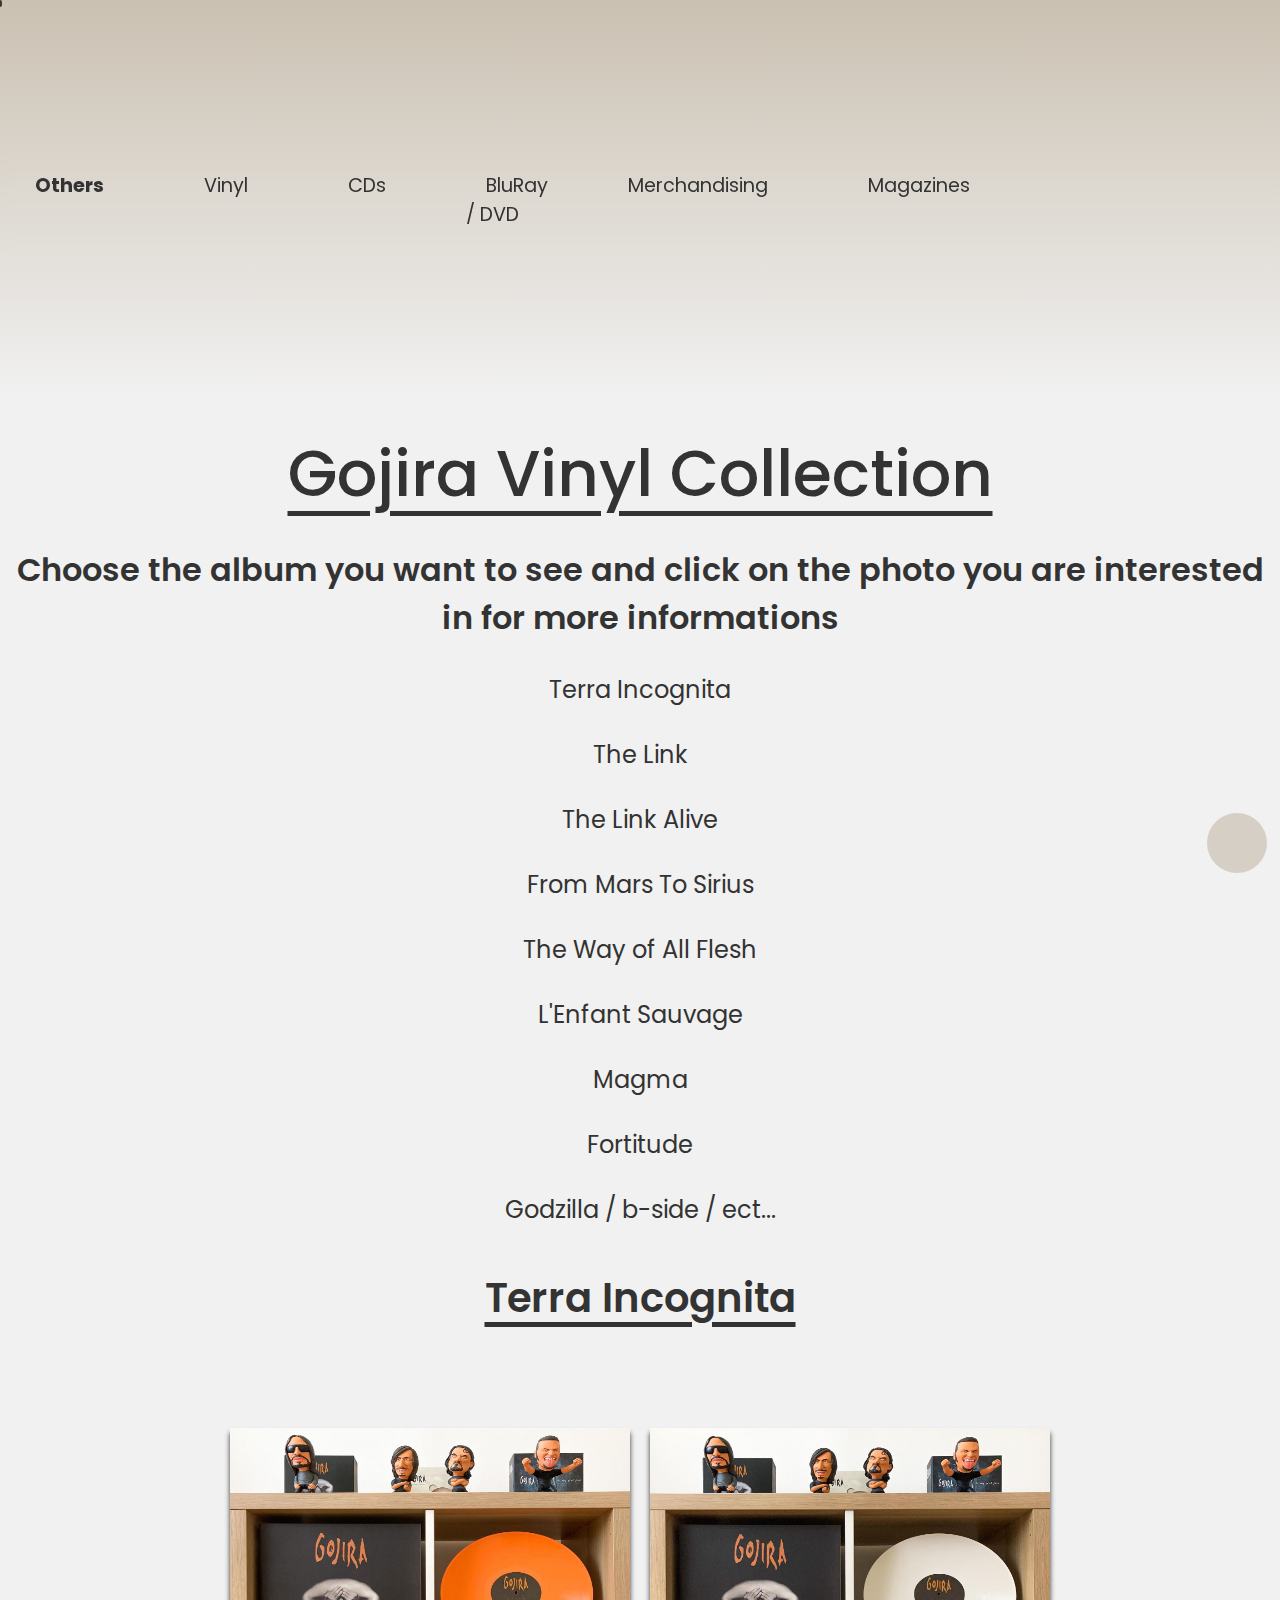
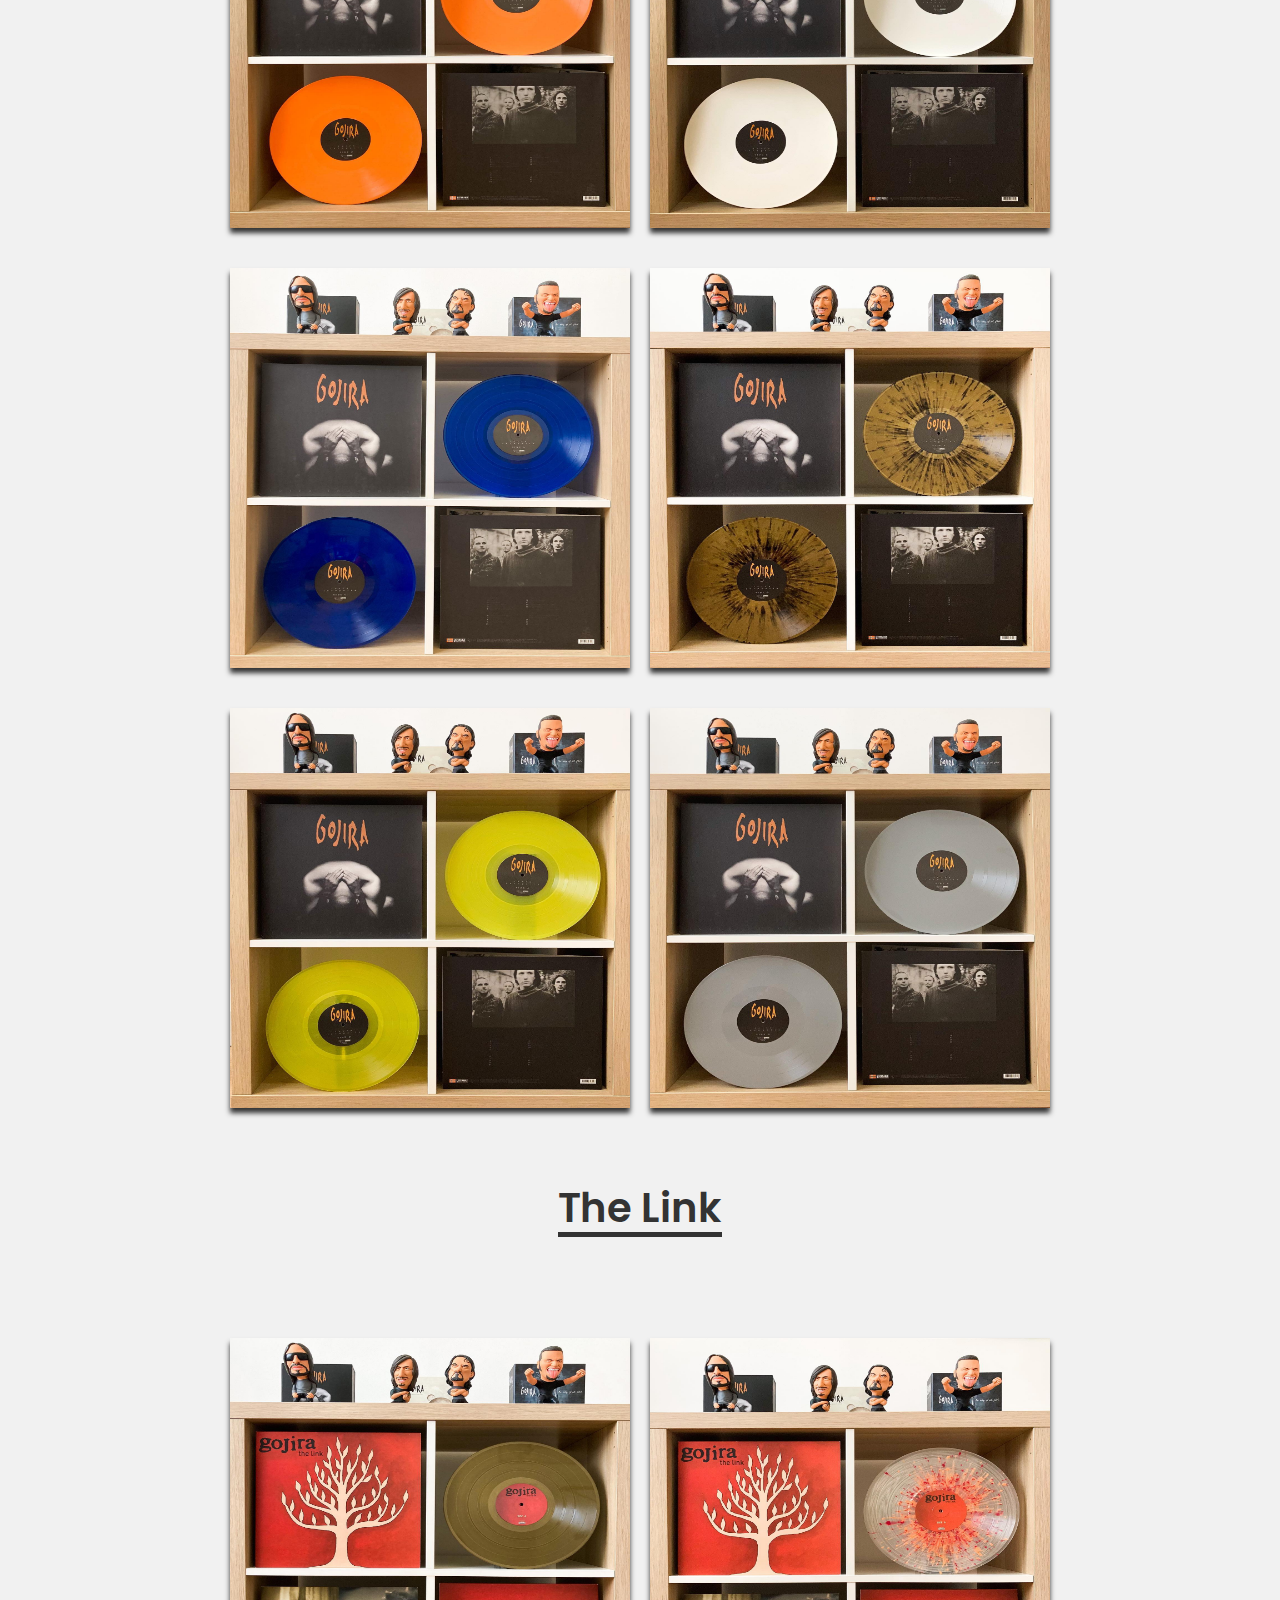
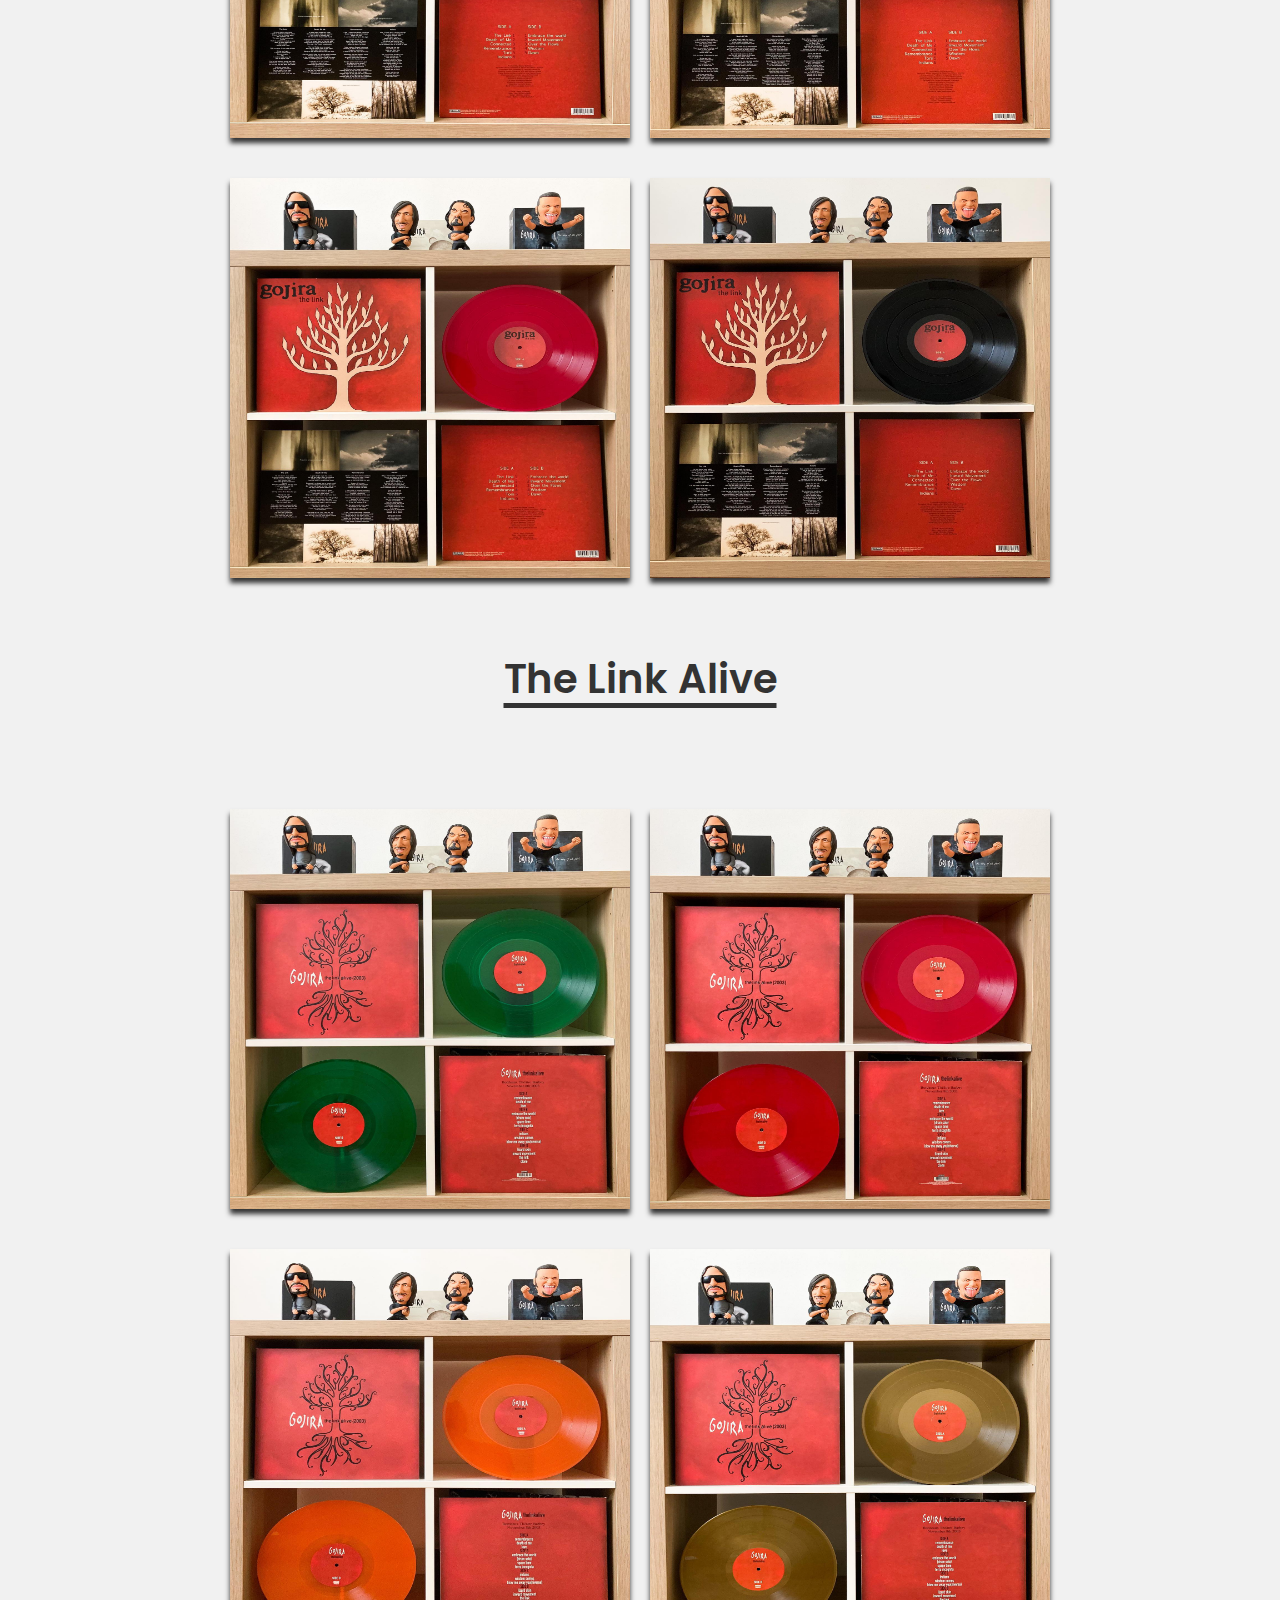
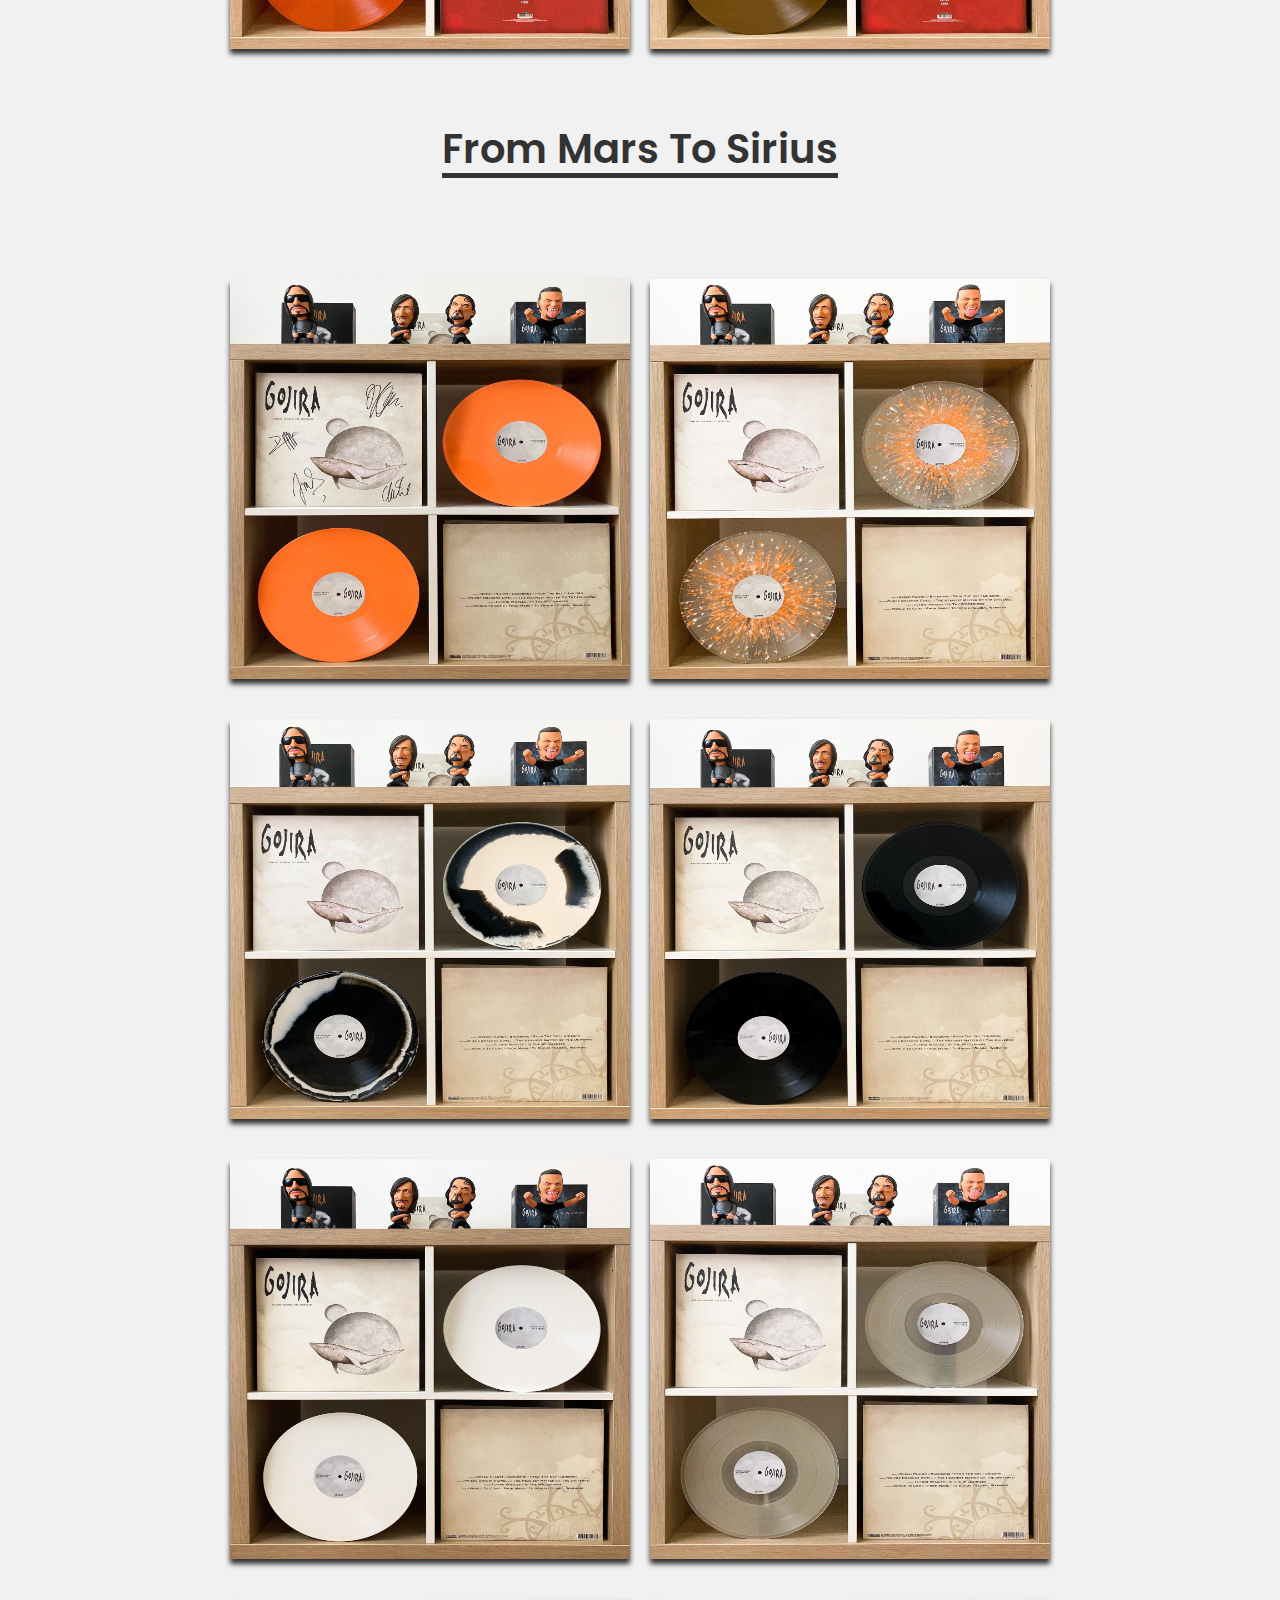
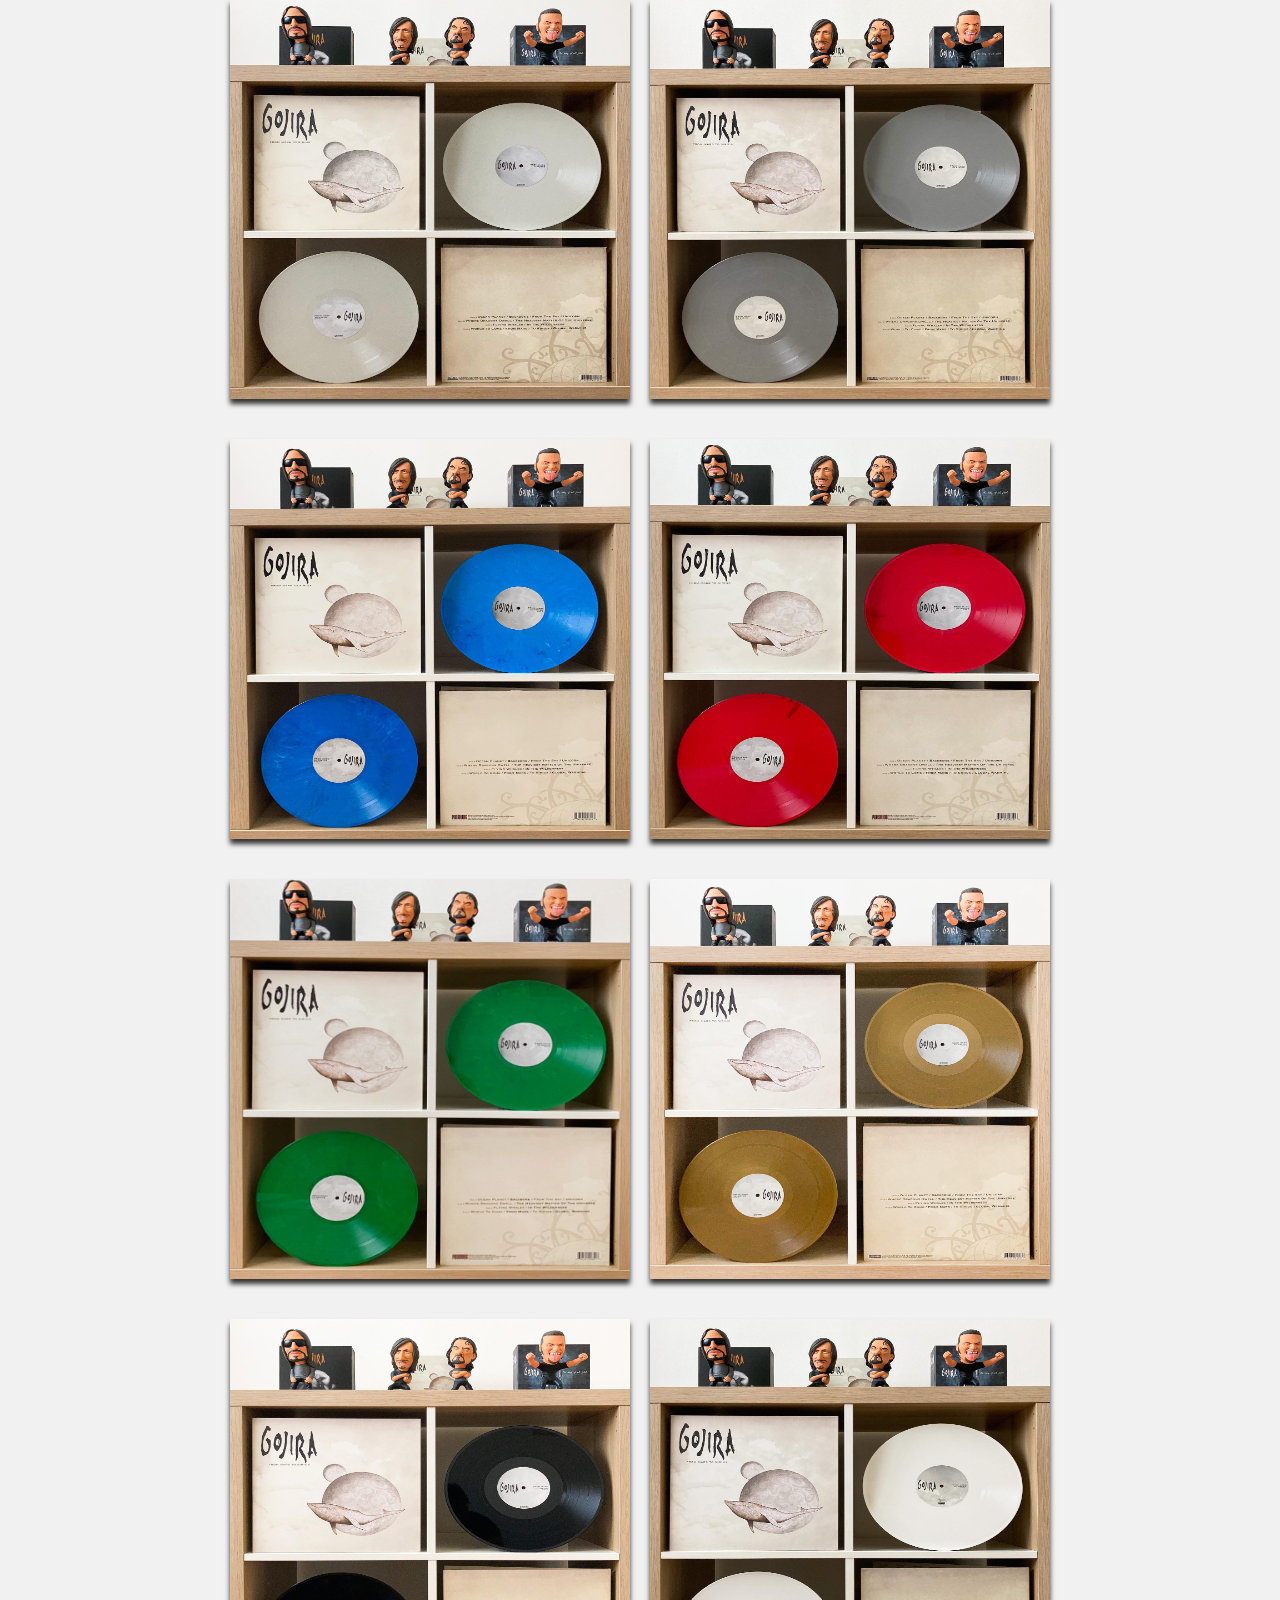
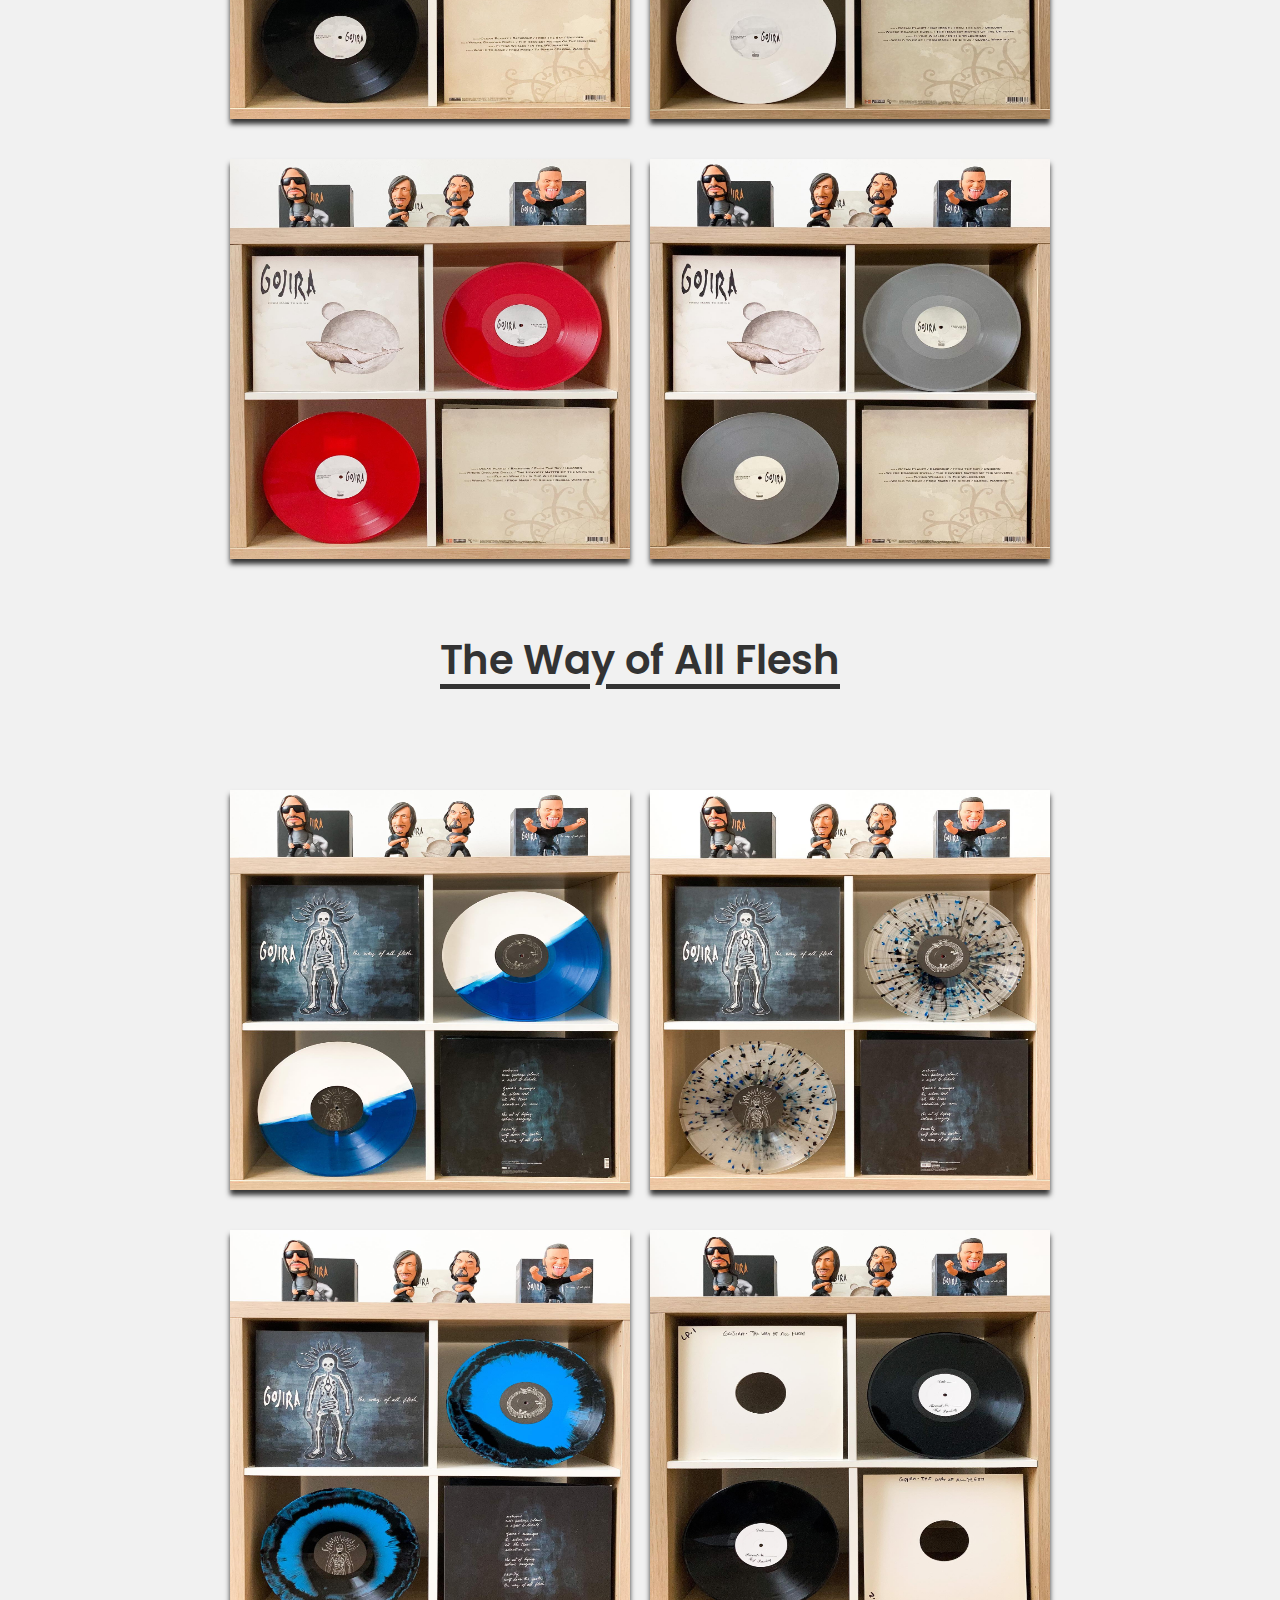
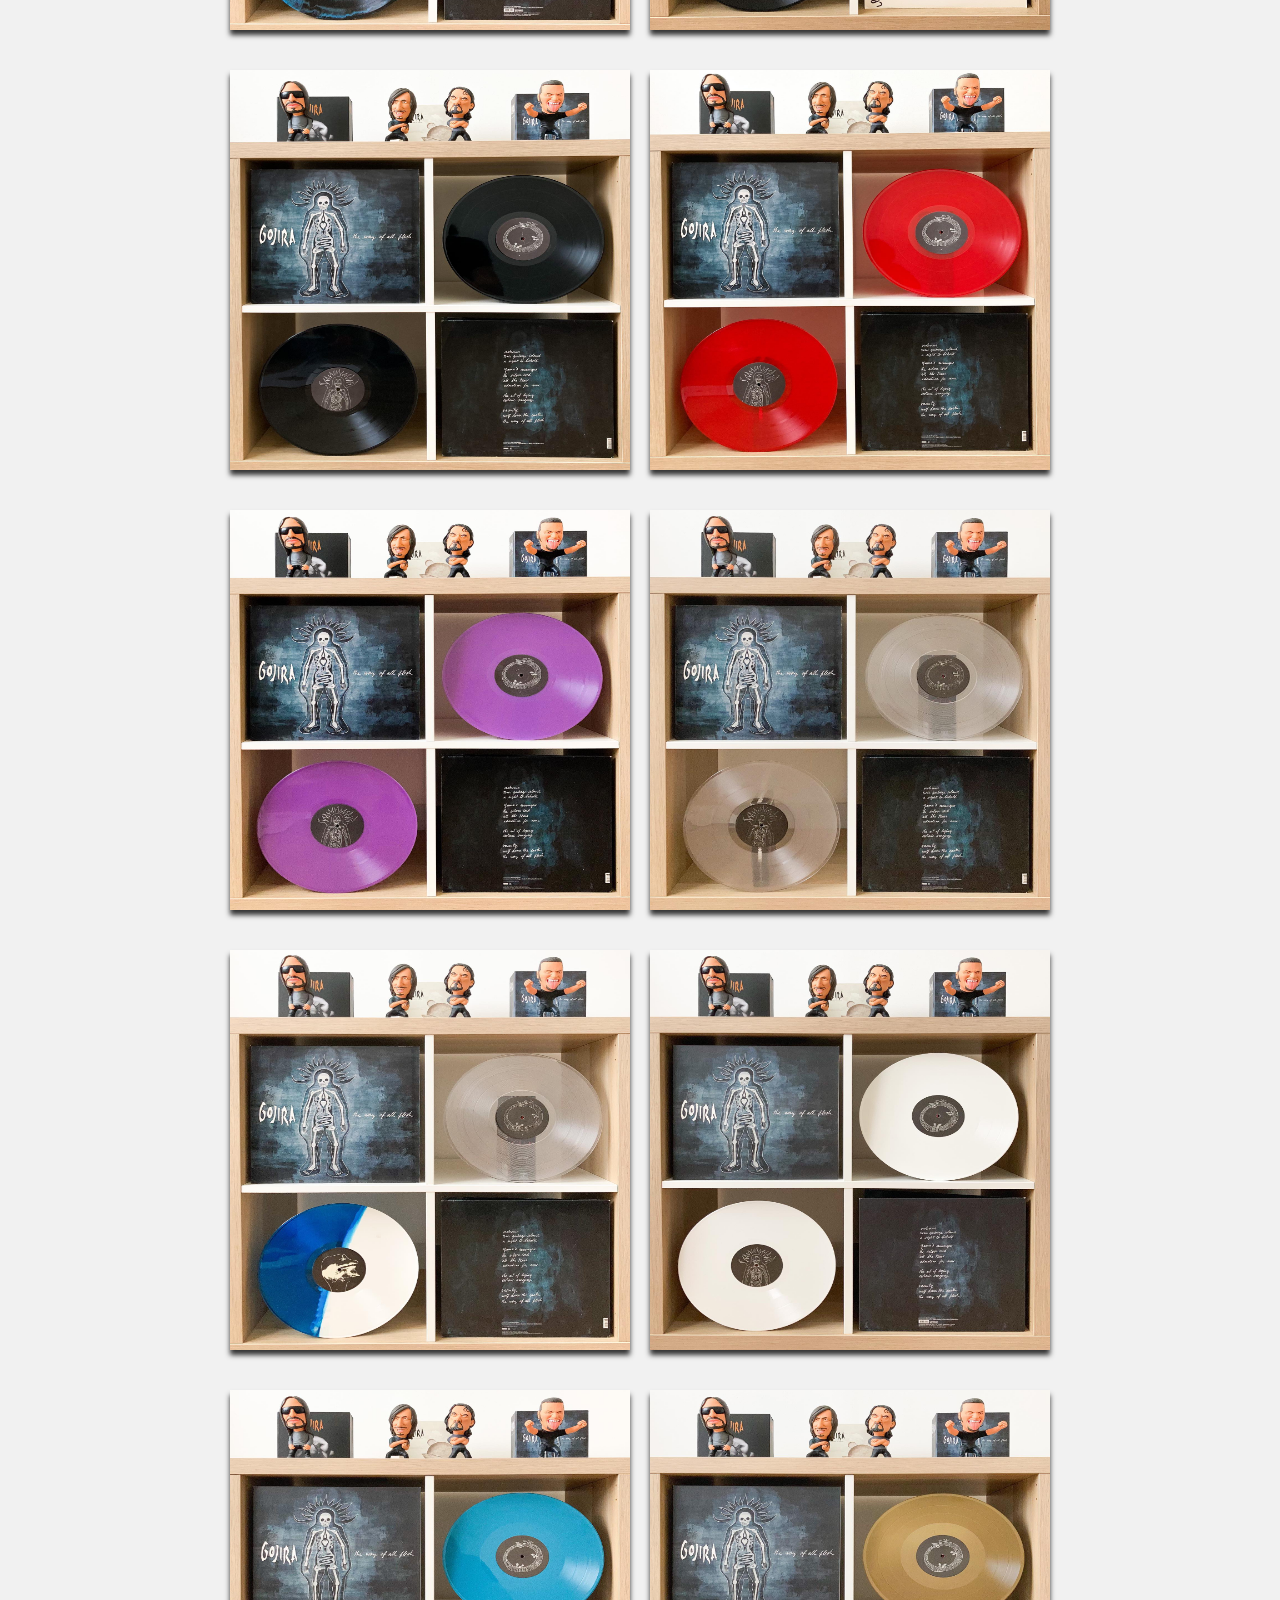
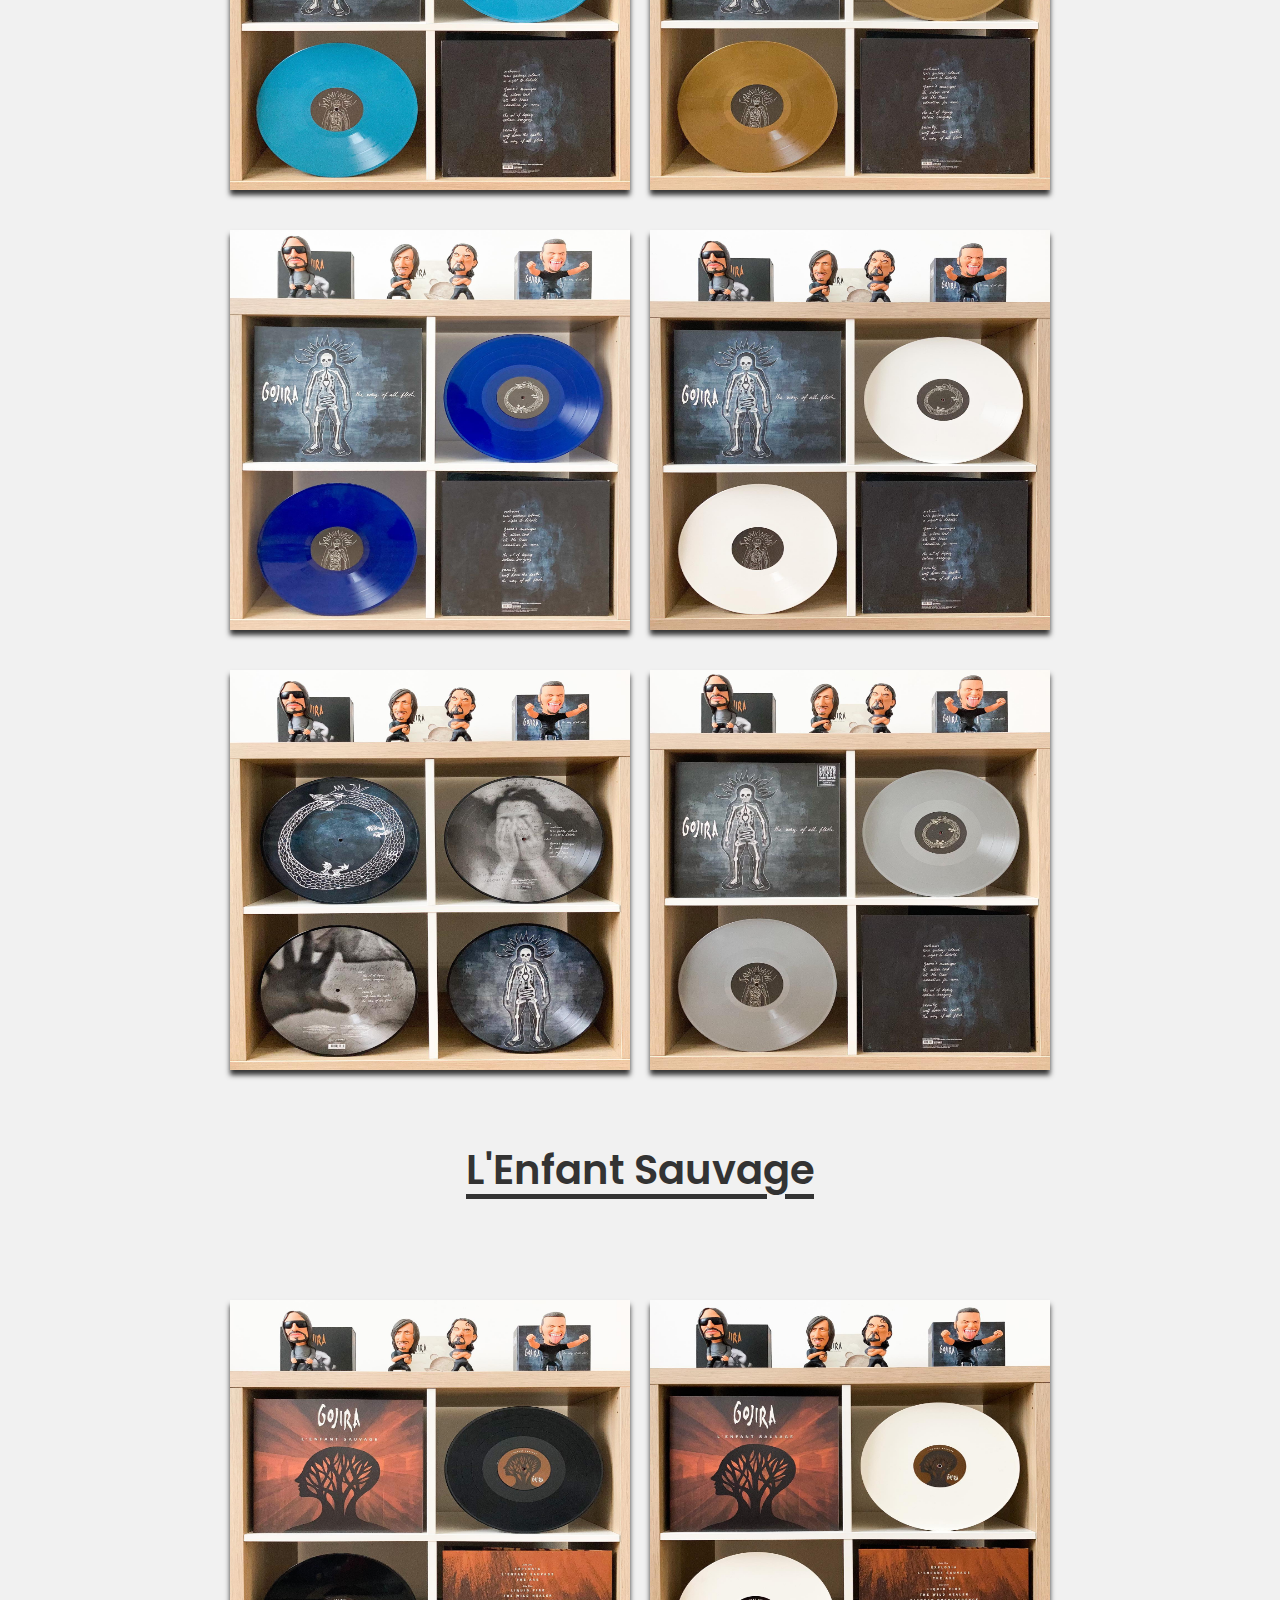
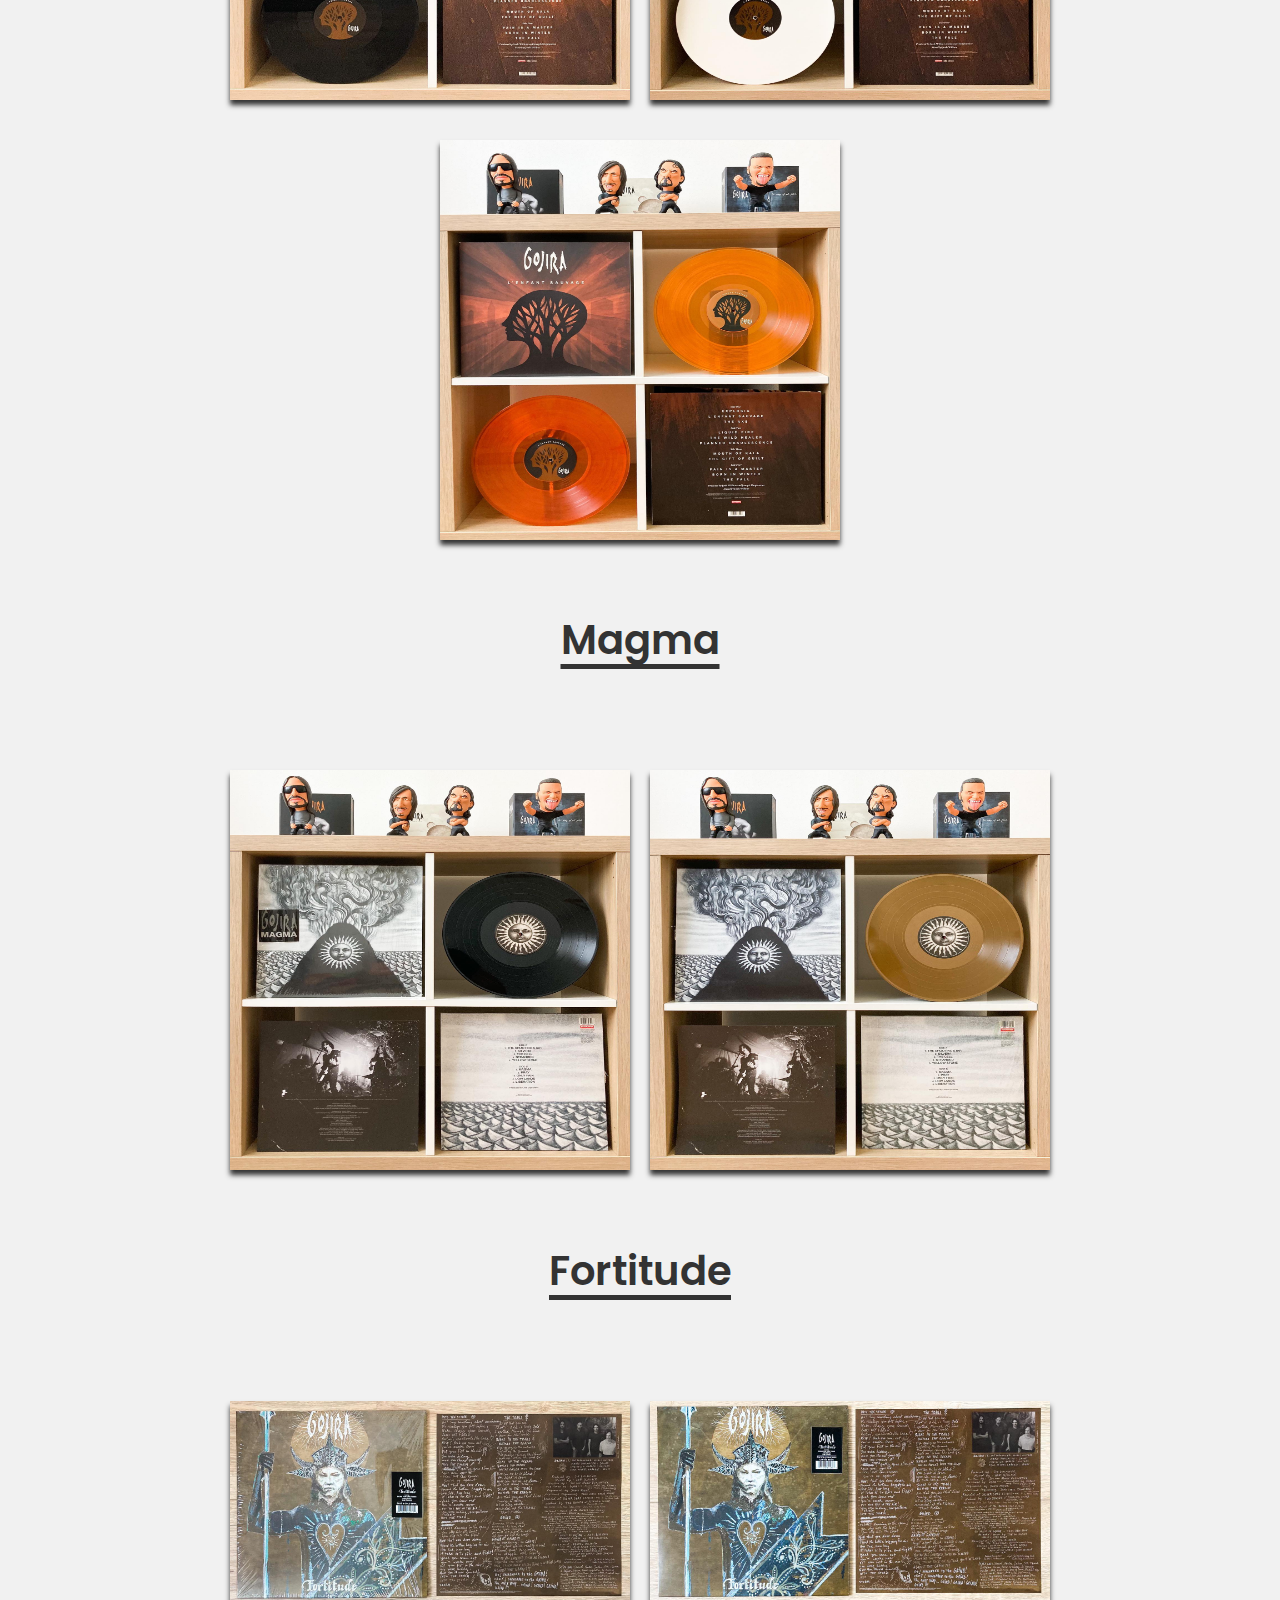
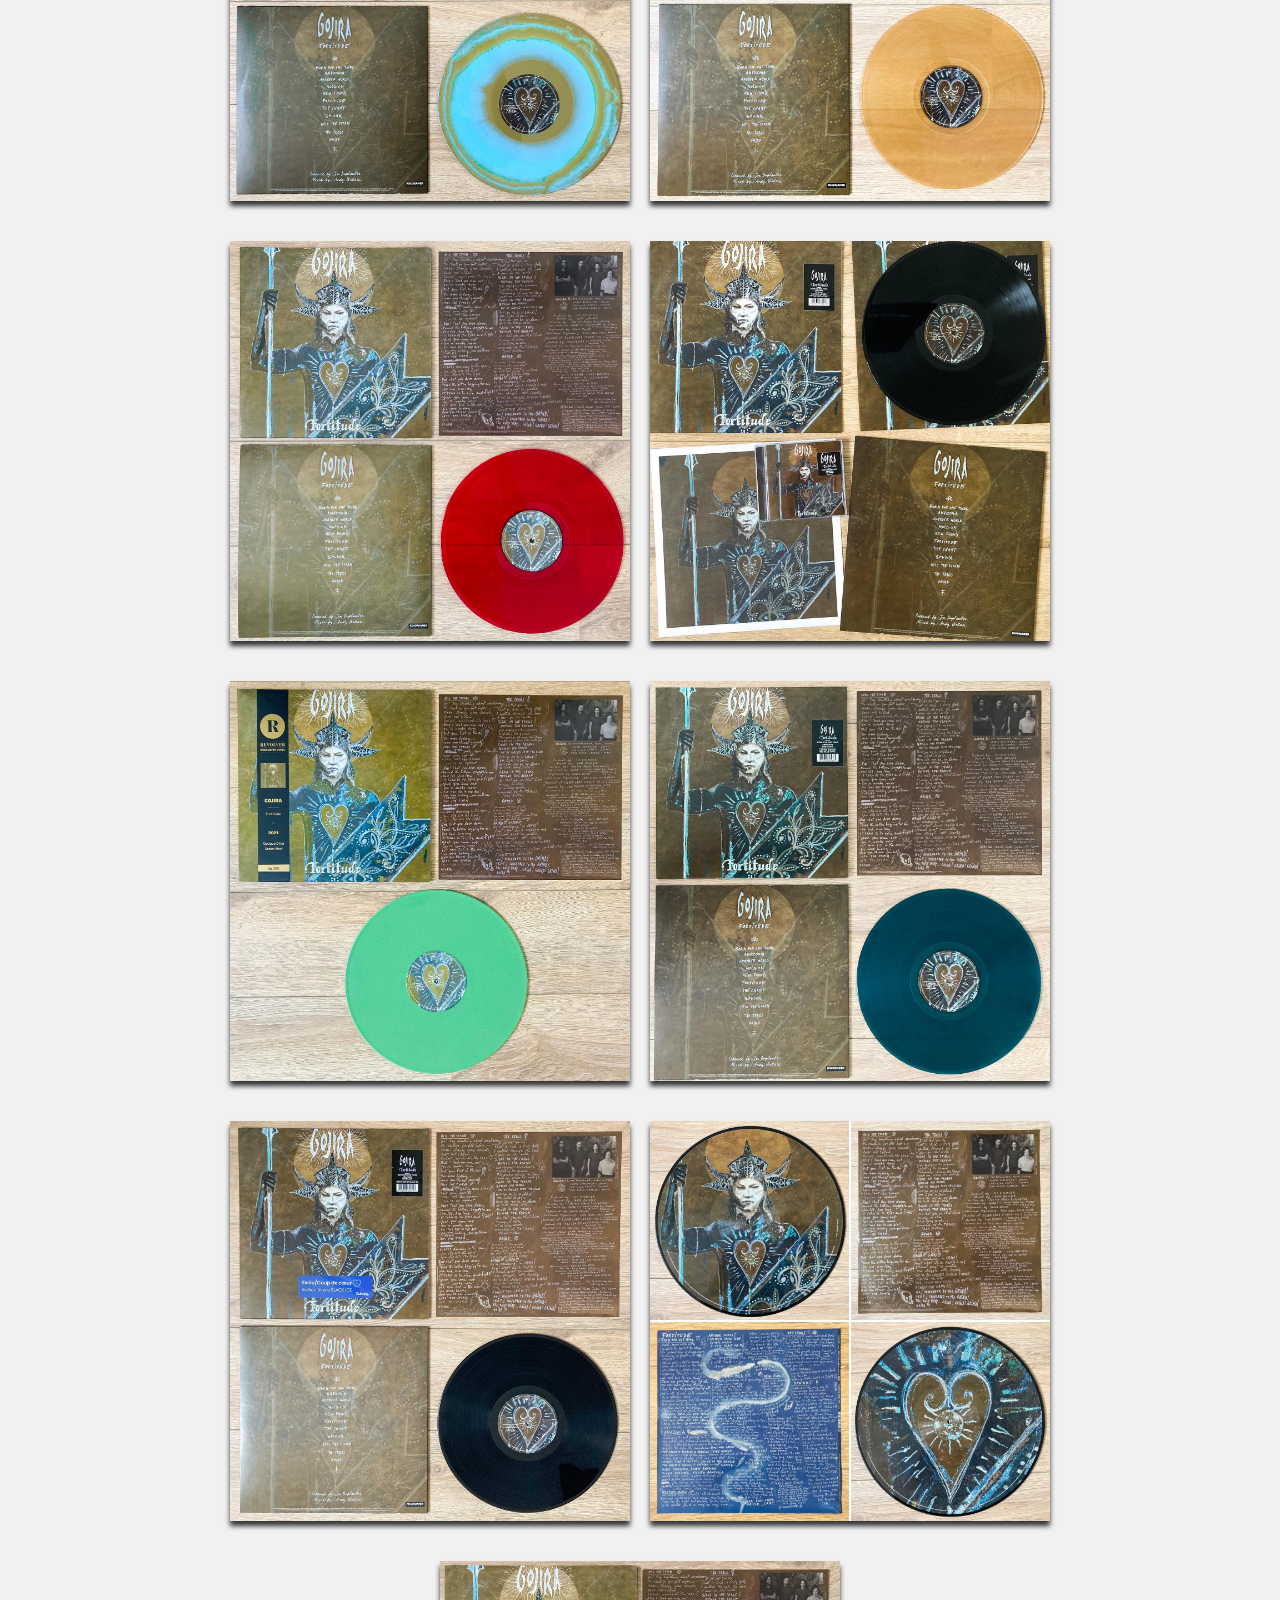
==== gojivinyl.html @ c58e4197 "Initial commit" ====
<!DOCTYPE html>
<html lang="en">
  <head>
    <meta charset="UTF-8" />
    <meta http-equiv="X-UA-Compatible" content="IE=edge" />
    <meta name="viewport" content="width=device-width, initial-scale=1.0" />
    <title>Site Test</title>

    
    <link rel="stylesheet" href="./css/navbar.css" />
    <link rel="stylesheet" href="./css/style.css" />
    <link
      href="https://cdn.jsdelivr.net/npm/bootstrap@5.3.0-alpha1/dist/css/bootstrap.min.css"
      rel="stylesheet"
      integrity="sha384-GLhlTQ8iRABdZLl6O3oVMWSktQOp6b7In1Zl3/Jr59b6EGGoI1aFkw7cmDA6j6gD"
      crossorigin="anonymous"
    />
    <link
      rel="stylesheet"
      href="https://cdnjs.cloudflare.com/ajax/libs/font-awesome/6.3.0/css/all.min.css"
      integrity="sha512-SzlrxWUlpfuzQ+pcUCosxcglQRNAq/DZjVsC0lE40xsADsfeQoEypE+enwcOiGjk/bSuGGKHEyjSoQ1zVisanQ=="
      crossorigin="anonymous"
      referrerpolicy="no-referrer"
    />
    <link rel="stylesheet" href="./css/gojistyle.css" />
    <link rel="stylesheet" href="./css/reset.css" />
  </head>
  <body class="light">
    <div class="btn-darkmode">
      <i class="fa-regular fa-moon"></i>
    </div>
    <header class="header">
      <nav class="navbar">
        <div class="nav-links">
          <ul>
            <strong
              ><li class="links"><a href="./#gojira">Gojira</a></li></strong
            >
            <strong
              ><li class="links"><a href="./#rammstein">Rammstein</a></li></strong
            >
            <strong
              ><li class="links"><a href="./#others">Others</a></li></strong
            >
            <li class="links"><a href="#">Vinyl</a></li>
            <li class="links"><a href="#">CDs</a></li>
            <li class="links"><a href="#">BluRay / DVD</a></li>
            <li class="links"><a href="#">Merchandising</a></li>
            <li class="links"><a href="#">Magazines</a></li>
          </ul>
        </div>
        <div class="menu-btn">
          <div class="menu-burger"></div>
        </div>
        <div class="social-links">
          <ul>
            <li>
              <a
                href="https://www.facebook.com/neirdacollector"
                target="_blank"
                ><i class="fa-brands fa-square-facebook"></i
              ></a>
            </li>

            <li>
              <a
                href="https://www.instagram.com/neirdacollector/"
                target="_blank"
                ><i class="fa-brands fa-instagram"></i
              ></a>
            </li>

            <li>
              <a
                href="https://www.tiktok.com/@neirdacollector"
                target="_blank"
                ><i class="fa-brands fa-tiktok"></i
              ></a>
            </li>
          </ul>
        </div>
      </nav>
    </header>

     <div class="upbtn">
      <i class="fa-solid fa-arrow-up"></i>
    </div>

    <main class="goji_vinyl">
<h1>Gojira Vinyl Collection</h1>
<h3>Choose the album you want to see and click on the photo you are interested in for more informations</h3>
<a href="#terrainc" class="terrainco">Terra Incognita</a>
<a href="#thelink" class="theli">The Link</a>
<a href="#thelinkalive" class="thelial">The Link Alive</a>
<a href="#fmts" class="frommts">From Mars To Sirius</a>
<a href="#twoaf" class="thewoaf">The Way of All Flesh</a>
<a href="#enfantsa" class="enfantsau">L'Enfant Sauvage</a>
<a href="#magma" class="mag">Magma</a>
<a href="#fortitude" class="for">Fortitude</a>
<a href="#special" class="bside">Godzilla / b-side / ect...</a>

        <section id="terrainc" class="terrainc">
<h2>Terra Incognita</h2>
<div class="block">
<a href=""><img src="./css/images/Gojira/vinyl/terra/1.jpg" alt=""></a>
<a href=""><img src="./css/images/Gojira/vinyl/terra/2.jpg" alt=""></a>
<a href=""><img src="./css/images/Gojira/vinyl/terra/3.jpg" alt=""></a>
<a href=""><img src="./css/images/Gojira/vinyl/terra/4.jpg" alt=""></a>
<a href=""><img src="./css/images/Gojira/vinyl/terra/5.jpg" alt=""></a>
<a href=""><img src="./css/images/Gojira/vinyl/terra/6.jpg" alt=""></a>
</div>
        </section>

        <section id="thelink" class="thelink">
<h2>The Link</h2>
<div class="block">
<a href=""><img src="./css/images/Gojira/vinyl/link/1.jpg" alt=""></a>
<a href=""><img src="./css/images/Gojira/vinyl/link/2.jpg" alt=""></a>
<a href=""><img src="./css/images/Gojira/vinyl/link/3.jpg" alt=""></a>
<a href=""><img src="./css/images/Gojira/vinyl/link/4.jpg" alt=""></a>
</div>
        </section>

        <section id="thelinkalive" class="thelinkalive">
<h2>The Link Alive</h2>
<div class="block">
<a href=""><img src="./css/images/Gojira/vinyl/alive/1.jpg" alt=""></a>
<a href=""><img src="./css/images/Gojira/vinyl/alive/2.jpg" alt=""></a>
<a href=""><img src="./css/images/Gojira/vinyl/alive/3.jpg" alt=""></a>
<a href=""><img src="./css/images/Gojira/vinyl/alive/4.jpg" alt=""></a>

</div>
        </section>

        <section id="fmts" class="fmts">
<h2>From Mars To Sirius</h2>
<div class="block">
<a href="./fmts1.html"><img src="./css/images/Gojira/vinyl/fmts/1.jpg" alt=""></a>
<a href=""><img src="./css/images/Gojira/vinyl/fmts/2.jpg" alt=""></a>
<a href=""><img src="./css/images/Gojira/vinyl/fmts/3.jpg" alt=""></a>
<a href=""><img src="./css/images/Gojira/vinyl/fmts/4.jpg" alt=""></a>
<a href=""><img src="./css/images/Gojira/vinyl/fmts/5.jpg" alt=""></a>
<a href=""><img src="./css/images/Gojira/vinyl/fmts/6.jpg" alt=""></a>
<a href=""><img src="./css/images/Gojira/vinyl/fmts/7.jpg" alt=""></a>
<a href=""><img src="./css/images/Gojira/vinyl/fmts/8.jpg" alt=""></a>
<a href=""><img src="./css/images/Gojira/vinyl/fmts/9.jpg" alt=""></a>
<a href=""><img src="./css/images/Gojira/vinyl/fmts/10.jpg" alt=""></a>
<a href=""><img src="./css/images/Gojira/vinyl/fmts/11.jpg" alt=""></a>
<a href=""><img src="./css/images/Gojira/vinyl/fmts/12.jpg" alt=""></a>
<a href=""><img src="./css/images/Gojira/vinyl/fmts/13.jpg" alt=""></a>
<a href=""><img src="./css/images/Gojira/vinyl/fmts/14.jpg" alt=""></a>
<a href=""><img src="./css/images/Gojira/vinyl/fmts/15.jpg" alt=""></a>
<a href=""><img src="./css/images/Gojira/vinyl/fmts/16.jpg" alt=""></a>


</div>

        </section>

        <section id="twoaf" class="twoaf">
<h2>The Way of All Flesh</h2>
<div class="block">
<a href=""><img src="./css/images/Gojira/vinyl/twoaf/1.jpg" alt=""></a>
<a href=""><img src="./css/images/Gojira/vinyl/twoaf/2.jpg" alt=""></a>
<a href=""><img src="./css/images/Gojira/vinyl/twoaf/3.jpg" alt=""></a>
<a href=""><img src="./css/images/Gojira/vinyl/twoaf/4.jpg" alt=""></a>
<a href=""><img src="./css/images/Gojira/vinyl/twoaf/5.jpg" alt=""></a>
<a href=""><img src="./css/images/Gojira/vinyl/twoaf/6.jpg" alt=""></a>
<a href=""><img src="./css/images/Gojira/vinyl/twoaf/7.jpg" alt=""></a>
<a href=""><img src="./css/images/Gojira/vinyl/twoaf/8.jpg" alt=""></a>
<a href=""><img src="./css/images/Gojira/vinyl/twoaf/9.jpg" alt=""></a>
<a href=""><img src="./css/images/Gojira/vinyl/twoaf/10.jpg" alt=""></a>
<a href=""><img src="./css/images/Gojira/vinyl/twoaf/12.jpg" alt=""></a>
<a href=""><img src="./css/images/Gojira/vinyl/twoaf/13.jpg" alt=""></a>
<a href=""><img src="./css/images/Gojira/vinyl/twoaf/14.jpg" alt=""></a>
<a href=""><img src="./css/images/Gojira/vinyl/twoaf/15.jpg" alt=""></a>
<a href=""><img src="./css/images/Gojira/vinyl/twoaf/16.jpg" alt=""></a>
<a href=""><img src="./css/images/Gojira/vinyl/twoaf/17.jpg" alt=""></a>

</div>
        </section>

        <section id="enfantsa" class="enfantsa">
<h2>L'Enfant Sauvage</h2>
<div class="block">
<a href=""><img src="./css/images/Gojira/vinyl/enfant/1.jpg" alt=""></a>
<a href=""><img src="./css/images/Gojira/vinyl/enfant/2.jpg" alt=""></a>
<a href=""><img src="./css/images/Gojira/vinyl/enfant/3.jpg" alt=""></a>
</div>
        </section>

        <section id="magma" class="magma">
<h2>Magma</h2>
<div class="block">
<a href=""><img src="./css/images/Gojira/vinyl/magma/1.jpg" alt=""></a>
<a href=""><img src="./css/images/Gojira/vinyl/magma/2.jpg" alt=""></a>

</div>
        </section>

        <section id="fortitude" class="fortitude">
<h2>Fortitude</h2>
<div class="block">
<a href=""><img src="./css/images/Gojira/vinyl/fortitude/1.jpg" alt=""></a>
<a href=""><img src="./css/images/Gojira/vinyl/fortitude/2.jpg" alt=""></a>
<a href=""><img src="./css/images/Gojira/vinyl/fortitude/3.jpg" alt=""></a>
<a href=""><img src="./css/images/Gojira/vinyl/fortitude/4.jpg" alt=""></a>
<a href=""><img src="./css/images/Gojira/vinyl/fortitude/5.jpg" alt=""></a>
<a href=""><img src="./css/images/Gojira/vinyl/fortitude/6.jpg" alt=""></a>
<a href=""><img src="./css/images/Gojira/vinyl/fortitude/7.jpg" alt=""></a>
<a href=""><img src="./css/images/Gojira/vinyl/fortitude/8.jpg" alt=""></a>
<a href=""><img src="./css/images/Gojira/vinyl/fortitude/9.jpg" alt=""></a>
</div>
        </section>

        <section id="special" class="special">
<h2>Godzilla / b-side / ect...</h2>
<div class="block">
<a href=""><img src="./css/images/Gojira/vinyl/spe/1.jpg" alt=""></a>
<a href=""><img src="./css/images/Gojira/vinyl/spe/2.jpg" alt=""></a>
<a href=""><img src="./css/images/Gojira/vinyl/spe/3.jpg" alt=""></a>
</div>
        </section>


    </main>
    <footer>
      <a class="legal legal1" href="#">Mentions Légales</a>
      <a class="legal legal2" href="#">Politique de Confidentialité</a>
      <a class="toheader" href="#">Haut de page</a>
      <div class="block-rs">
        <div class="footline1"></div>

        <div class="rs-footer">
          <a href="https://www.facebook.com/neirdacollector" target="_blank">
            <i class="fa-brands fa-square-facebook"></i>
          </a>

          <a href="https://www.instagram.com/neirdacollector/" target="_blank">
            <i class="fa-brands fa-instagram"></i>
          </a>

          <a href="https://www.tiktok.com/@neirdacollector" target="_blank">
            <i class="fa-brands fa-tiktok"></i>
          </a>
        </div>

        <div class="footline2"></div>
      </div>
      <p>Copyright</p>
    </footer>

    <div id="scrollbar"></div>
    <script src="./js/main.js"></script>
    <script src="./js/navbar.js"></script>
  </body>
</html>
---- css/navbar.css ----
/* RESPONSIVE NAVBAR */

header {
  display: flex;
  justify-content: center;
  position: fixed;
  width: 100%;
  min-height: 400px;
  background: linear-gradient(to bottom ,rgb(203, 193, 178), var(--fond));
  top: 0;
  left: 0;
  right: 0;
  transition: all 0.5s;
  z-index: 1;
}

body.dark .header {
  
  background: linear-gradient(to bottom , rgba(12, 0, 247, 1), #333);
}

.navbar {
  z-index: 2;
  padding: 15px;
  display: flex;
  
  width: 100%;
  background-color: transparent;
  height: auto;
  align-items: center;
 justify-content: center;
backdrop-filter: blur(5px);

  transition: all 0s;
  margin: auto;
}

.navbar a {
  color: var(--ecriture);
}

.nav-links{
  display: flex;
  width: 100%;
  height: 75px;
  justify-content: center;
  align-items: center;
  
  
}

.social-links {
  width: 100%;
  display: flex;
  align-items: center;
  justify-content: center;
  
  
}

.navbar .nav-links ul {
  display: flex;
  z-index: 3;
  background-color: rgba(12, 0, 247, 0);
 padding: 10px;
  border-radius: 50px;
  
}

.navbar .nav-links ul li {
  margin: 0 50px;
  font-size: 1.3em;
  transition: all 1s;
}

.navbar .nav-links ul li a {
  padding: 5px 20px;
  transition: all 1s;
  text-decoration: underline 3px transparent;
  border-radius: 50px ;
  
}

.navbar .nav-links ul li a:hover {
  border: #333 solid 1px;
  background-color: #333;
  color: #f1f1f1;
}

body.dark .navbar .nav-links ul li a:hover {
  border: white solid 1px;
  background-color: #f1f1f1;
  color: rgba(12, 0, 247, 1);
}

.navbar .social-links ul {
  display: flex;
  right: 20px;
  align-items: center;
  
}

.navbar .social-links ul li i {
  font-size: 3em;
  padding: 1em 2em;
  transition: all 1s;
}

.navbar .social-links ul li i:hover {
  scale: 1.2;
  color: rgb(226, 43, 67);
}

.menu-btn,
.menu-burger {
  position: absolute;
  height: 0px;
  width: 0px;
}

.sticky {
  
  width: 100%;
  height: 75px; 
  box-shadow: none;
  background-color: rgba(203, 193, 178, 0.7);
  transition: all 0.5s;
}

body.dark .sticky{
  background-color: rgba(12, 0, 247, 0.7);
}

.header_transp {
  max-height: 0px;
  min-height: 0px;
  display: initial;
  transition: all 0.5s;
}
.media_sticky {
  opacity: 0;
  transition: all 0.5s;
  pointer-events: none;
}

@media only screen and (max-width: 1450px) {
  .navbar {
    padding: 10px 10px;
  }

  .navbar .nav-links ul {
    padding: 35px 10px;
  }

  .navbar .nav-links ul li {
    margin: 0 30px;
    font-size: 1.2em;
  }

  .navbar .social-links ul li {
    margin: 0 8px;
    padding: 5px 5px;
  }
}

@media only screen and (max-width: 1250px) {
  .navbar {
    padding: 10px 10px;
  }

  .navbar .nav-links {
    padding: 5px 0px;
  }

  .navbar .social-links ul {
    padding: 0px 5px;
    margin: 0px 0px;
  }

  .navbar .nav-links ul li {
    padding: 0 0px;
    margin: 0 3px;
    font-size: 1.1em;
  }

  .navbar .social-links ul li {
    margin: 0 5px;
    padding: 0px 0px;
  }
}

@media only screen and (max-width: 900px) {
  header {
    min-height: 100px;
  }
  .navbar {
    padding: 0px;
  }

  .navbar .logo {
    top: 10px;
    left: 10px;
    width: 80px;
    height: 100px;
  }

  .nav-links {
    top: 0;
    left: 0;
    position: absolute;
    margin: 5px;
    border-radius: 10px;
    background-color: rgba(203, 193, 178, 0.7);
    display: flex;
    justify-content: center;
    align-items: center;
    backdrop-filter: blur(7px);
    width: 100%;
    height: 100vh;
    margin-left: -130%;
    transition: all 1s ease;
  }

  .mobile-menu {
    margin-left: 0;
  }

  .navbar img {
    padding-top: 10px;
    padding-left: 10px;
    width: 60px;
    height: 80px;
  }

  /* menu bouton */

  .menu-btn {
    display: flex;
    justify-content: center;
    align-items: center;
    right: 0px;
    width: 40px;
    height: 40px;
    cursor: pointer;
    transition: all 0.5s ease-in-out;
    background: rgb(255, 255, 255, 0.7);
    border-radius: 10px;
    transition: all 0.5s ease-in-out;
  }

  .menu-burger {
    width: 35px;
    height: 6px;
    background: rgba(203, 193, 178, 1);
    border-radius: 5px;
    transition: all 0.5s ease-in-out;
  }

  .menu-burger::before,
  .menu-burger::after {
    content: "";
    position: absolute;
    width: 35px;
    height: 6px;
    background: rgba(203, 193, 178, 1);
    border-radius: 5px;
    transition: all 0.5s ease-in-out;
  }

  .menu-burger::before {
    transform: translateY(-12px);
  }

  .menu-burger::after {
    transform: translateY(12px);
  }

  /* Animation btn */

  .menu-btn.open .menu-burger {
    transform: translateX(-35px);
    background: transparent;
    box-shadow: none;
  }

  .menu-btn.open .menu-burger::before {
    right: 14px;
    transform: rotate(45deg) translate(35px, -35px);
    background: rgba(0, 0, 0, 1);
  }

  .menu-btn.open .menu-burger::after {
    right: 14px;
    transform: rotate(-45deg) translate(35px, 35px);
    background: rgba(0, 0, 0, 1);
  }

  /*fin menu bouton */

  .nav-links ul {
    flex-direction: column;
    align-items: center;
  }
  .navbar .nav-links ul {
    background-color: transparent;
  }

  .navbar .nav-links ul li {
    font-size: 1.3em;
    margin: 25px 0px;
  }

  .social-links {
    display: none;
  }
}
---- css/style.css ----
.accueil h1 {
  padding-bottom: 50px;
  text-align: center;
  font-size: 6em;
  font-weight: 700;
}

.accueil h3,
h4 {
  text-align: center;
}

.vinyl, .cd, .merch, .dvd{
  display: grid;
  grid-template-columns: repeat(4, 1fr);
  grid-template-rows: 120px repeat(2, 410px);
  grid-column-gap: 4px;
  grid-row-gap: 4px;
}

.vinyl h2, .cd h2, .merch h2, .dvd h2 {
  grid-area: 1 / 1 / 2 / 5;
  text-align: center;
 
}

.vinyl_1, .cd_1, .merch_1, .dvd_1 {
  grid-area: 2 / 1 / 3 / 2;
  min-width: 100%;
  max-width: 100%;
  max-height: 410px;
}
.vinyl_2, .cd_2, .merch_2, .dvd_2 {
  grid-area: 2 / 2 / 3 / 3;
  min-width: 100%;
  max-width: 100%;
  max-height: 410px;
}
.vinyl_3, .cd_3, .merch_3, .dvd_3 {
  grid-area: 2 / 3 / 3 / 4;
  min-width: 100%;
  max-width: 100%;
  max-height: 410px;
}
.vinyl_4, .cd_4, .merch_, .dvd_4 {
  grid-area: 2 / 4 / 3 / 5;
  min-width: 100%;
  max-width: 100%;
  max-height: 410px;
}
.vinyl_5, .cd_5, .merch_5, .dvd_5 {
  grid-area: 3 / 1 / 4 / 2;
  min-width: 100%;
  max-width: 100%;
  max-height: 410px;
}
.vinyl_6, .cd_6, .merch_6, .dvd_6 {
  grid-area: 3 / 2 / 4 / 3;
  min-width: 100%;
  max-width: 100%;
  max-height: 410px;
}
.vinyl_7, .cd_7, .merch_7, .dvd_7 {
  grid-area: 3 / 3 / 4 / 4;
  min-width: 100%;
  max-width: 100%;
  max-height: 410px;
}
.vinyl_8, .cd_8, .merch_8, .dvd_8 {
  grid-area: 3 / 4 / 4 / 5;
  min-width: 100%;
  max-width: 100%;
  max-height: 410px;
}



.vnlscl img {
  width: 100%;
  height: 100%;
}

.btn-darkmode {
  position: absolute;
  position: fixed;
  top: 20px;
  right: 20px;
  z-index: 3;
  border-radius: 50%;
  cursor: pointer;
  transition: all 0.5s;
}

.btn-darkmode i {
  font-size: 2em;
  transition: all 0.5;
}
.btn-darkmode:hover{
  color: #f1f1f1;
}


.fa-sun:hover{ 
  color: #333;
}
#scrollbar {
  height: 7px;
  border-radius: 0 2px 2px 0;
  position: fixed;
  top: 0;
  background: linear-gradient(to right, rgba(203, 193, 178, 1), #f1f1f1);
  border: #393939 solid 1px;
  box-shadow: 2px 0  0 rgba(203, 193, 178, 1);
  z-index: 5;
  backdrop-filter: blur(16px);
}

body.dark #scrollbar {
  background: linear-gradient(to right,rgba(12, 0, 247, 1), #333 );
  box-shadow: 2px 0  0 rgba(12, 0, 247, 1);
}

.gojira, .rammstein, .others{
display: grid;
grid-template-columns: repeat(5, 1fr);
grid-template-rows: 100px 100px 400px;
grid-column-gap: 3px;
grid-row-gap: 3px;

}

.gojira h2, .rammstein h2, .others h2{
grid-area: 1 / 1 / 2 / 6;
  
}

.gojira h3, .rammstein h3, .others h3{
  grid-area: 2 / 1 / 3 / 6;
  text-align: center;
}

.gojivinyl, .rammvinyl, .othervinyl{
  grid-area: 3 / 1 / 4 / 2; 
  min-width: 100%;
  max-width: 100%;
  height: 300px;
  text-align: center;
}

.gojicd, .rammcd, .othercd{
  grid-area: 3 / 2 / 4 / 3; 
  min-width: 100%;
  max-width: 100%;
  height: 300px;
  text-align: center;
}

.gojidvd, .rammdvd, .otherdvd{
  grid-area: 3 / 3 / 4 / 4;
  min-width: 100%;
  max-width: 100%;
  height: 300px;
  text-align: center;
}

.gojimerch, .rammmerch, .othermerch{
  grid-area: 3 / 4 / 4 / 5;
  min-width: 100%;
  max-width: 100%;
  height: 300px;
  text-align: center;
}

.gojimag, .rammmag, .othermag{
  grid-area: 3 / 5 / 4 / 6;  
  min-width: 100%;
  max-width: 100%;
  height: 300px;
  text-align: center;
  
}

.goji img, .ramm img, .oth img{
 min-width: 300px;
 max-width: 350px;
  width: 100%; 
  min-height: 300px;
  max-height: 350px;
 height: 100%;
 box-shadow: 0 5px 5px 0;  
}

.goji, .ramm, .oth {
  padding: 0 3px;

  text-decoration: none;
  font-size: 1.75em;
  color: #333;
  transition: all 0.5s;
}

.goji:hover, .ramm:hover, .oth:hover{
  color:rgba(203, 193, 178, 1);
  scale: 1.1;
}

body.dark .goji:hover, body.dark .ramm:hover, body.dark .oth:hover{
  color:rgba(12, 0, 247, 1);
  
}


/*-------- Footer --------*/

footer {
  display: flex;
  flex-direction: column;
  background: linear-gradient(var(--fond),rgba(203, 193, 178, 1));
  text-align: center;
  padding-top: 50px;
  
}

body.dark footer {
  
  background: linear-gradient(#333,rgba(12, 0, 247, 1));
}

footer a{

  transition: all 0.5s;
}


.legal {
    padding: 0.7%;
  font-size: 1.1em;
  font-weight: bold;
  color: #333;
  transition: all 0.5;
}

.toheader {
  font-size: 1.1em;
  padding: 0.7%;
  font-weight: bold;
  color: rgb(255, 255, 255);
  transition: all 0.5;
}

.legal:hover, .toheader:hover{
font-size: 1.2em;

}

.footline1 {
  margin-top: 1.5%;
  margin-right: 5%;
  width: 28%;
  height: 0px;
  border: 2px solid #333;
}

.footline2 {
  margin-top: 1.5%;
  margin-left: 5%;
  width: 28%;
  height: 0px;
  border: 2px solid #333;
}

body.dark .footline1,body.dark .footline2{
border: 2px solid #f1f1f1;
}

.block-rs {
  display: flex;
  justify-content: center;
  align-self: center;

  width: 100%;
  height: 40%;
}

.rs-footer {
  display: flex;
  justify-content: space-between;
  margin-top: 1%;
  width: 175px;
  height: 50px;
  
}

.rs-footer a i {
 
  margin: 0 -10px;
  font-size: 2em;
  color: #333;
  transition: all 1s;
}
body.dark .rs-footer a i{
  color: #f1f1f1;
}

.rs-footer a i:hover{
  font-size: 2.3em;
  color: rgb(226, 43, 67) !important;
}



footer p {
  padding-top: 2%;
  padding-bottom: 2%;
  font-size: 0.9em;
}
---- css/gojistyle.css ----
.goji_vinyl {
  text-align: center;
}

.goji_vinyl a {
  display: flex;
  text-align: center;
  justify-content: center;
  margin-top: 30px;
  text-decoration: none;
  color: #333;
  transition: all 0.5s;
  font-size: 1.5em;
}

.goji_vinyl a:hover {
  font-size: 1.8em;
}

.terrainco:hover {
  color: orangered;
  text-shadow: orangered 1px 0 10px;
}

.theli:hover {
  color: red;
  text-shadow: red 1px 0 10px;
}

.thelial:hover {
  color: rgb(142, 5, 5);
  text-shadow: rgb(142, 5, 5) 1px 0 10px;
}

.frommts:hover {
  color: rgb(211, 178, 108);
  text-shadow: rgb(211, 178, 108) 1px 0 10px;
}

.thewoaf:hover {
  color: rgb(8, 3, 129);
  text-shadow: rgb(8, 3, 129) 1px 0 10px;
}

.enfantsau:hover {
  color: rgb(212, 114, 10);
  text-shadow: rgb(212, 114, 10) 1px 0 10px;
}

.mag:hover {
  color: rgb(143, 143, 141);
  text-shadow: rgb(143, 143, 141) 1px 0 10px;
}

.for:hover {
  color: rgb(98, 69, 5);
  text-shadow: rgb(75, 52, 4) 1px 0 10px;
}

.bside:hover {
  color: rgb(190, 143, 0);
  text-shadow: rgb(190, 143, 0) 1px 0 10px;
}

.block {
  display: flex;
  justify-content: center;
  flex-wrap: wrap;
  width: 90%;
  max-width: 1400px;
  margin: 70px auto 0;
  transition: all 0.5s;
}

section a {
  width: 400px;
  height: 400px;
  margin: 10px;
  overflow: hidden;
  text-align: center;
  flex-shrink: 0;
  box-shadow: 0 5px 5px 0;
}

section a img {
  width: 100%;
  height: auto;
}

section a:hover {
  scale: 1.3;
}

/* .terrainc{
background: linear-gradient(var(--fond), orangered 90%,red);
}

body.dark .terrainc{
background: linear-gradient(#333, orangered 90%,red);
}

.thelink{
background: linear-gradient( red, rgb(142, 5, 5));
}

.thelinkalive{
background: linear-gradient( rgb(142, 5, 5)90%,rgb(142, 5, 5),rgb(211, 178, 108));
}

.fmts{
    background: linear-gradient( rgb(211, 178, 108)90%,rgb(211, 178, 108),rgb(8, 3, 129));    
}

.twoaf{
background: linear-gradient(rgb(8, 3, 129)90%,rgb(8, 3, 129)10%,rgb(212, 114, 10));
}

.enfantsa{
background: linear-gradient(rgb(212, 114, 10)90%,rgb(212, 114, 10),rgb(143, 143, 141));
}

.magma{
    background: linear-gradient(rgb(143, 143, 141)90%,rgb(143, 143, 141),rgb(98, 69, 5));
}

.fortitude{
background: linear-gradient(rgb(98, 69, 5)90%,rgb(98, 69, 5),rgb(190, 143, 0));
}

.special{
background: linear-gradient(rgb(190, 143, 0),rgb(190, 143, 0),var(--fond));
}

body.dark .special{
    background: linear-gradient(rgb(190, 143, 0),rgb(190, 143, 0),#333);
} */

.fmts .block a:hover {
  color: rgb(77, 57, 12);
}

.description {
  display: grid;
  grid-template-columns: repeat(2, 1fr);
  grid-template-rows: 150px 1fr;
  grid-column-gap: 0px;
  grid-row-gap: 0px;
}
.album_name {
  grid-area: 1 / 1 / 2 / 3;
  text-decoration: none;
  text-align: center;
}

.album_pics {
  display: grid;
  grid-template-columns: repeat(3, 250px);
  grid-template-rows: 100px 800px 200px;
  grid-column-gap: 0px;
  grid-row-gap: 0px;
  align-items: center;
  grid-area: 2 / 1 / 3 / 2;
}

.variant {
  grid-area: 1 / 1 / 2 / 4;
  text-decoration: none;
  text-align: center;
  margin-bottom: -20px;
}

.princ_pic {
  grid-area: 2 / 1 / 3 / 4;
  height: 700px;
  width: 700px;
  transition: all 1s;
  cursor: pointer;
}

.princ_pic:hover {
  scale: 1.3;
}

.pic {
  height: 220px;
  width: 220px;
  box-shadow: 0 5px 5px 0;
  transition: all 1s;
  cursor: pointer;
}

.pic:hover {
  scale: 2;
}

.pic1 {
  grid-area: 3 / 1 / 4 / 2;
}

.pic2 {
  grid-area: 3 / 2 / 4 / 3;
}

.pic3 {
  grid-area: 3 / 3 / 4 / 4;
}

.variant_descr {
  grid-area: 2 / 2 / 3 / 3;
  margin: auto;
}

.variant_descr h4 {
  padding: 20px;
  text-align: center;
}

.variant_descr h4 strong {
  text-decoration: underline;
}

.variant_descr p {
  padding: 10px;
}

.variant_descr p strong {
  text-decoration: underline;
}
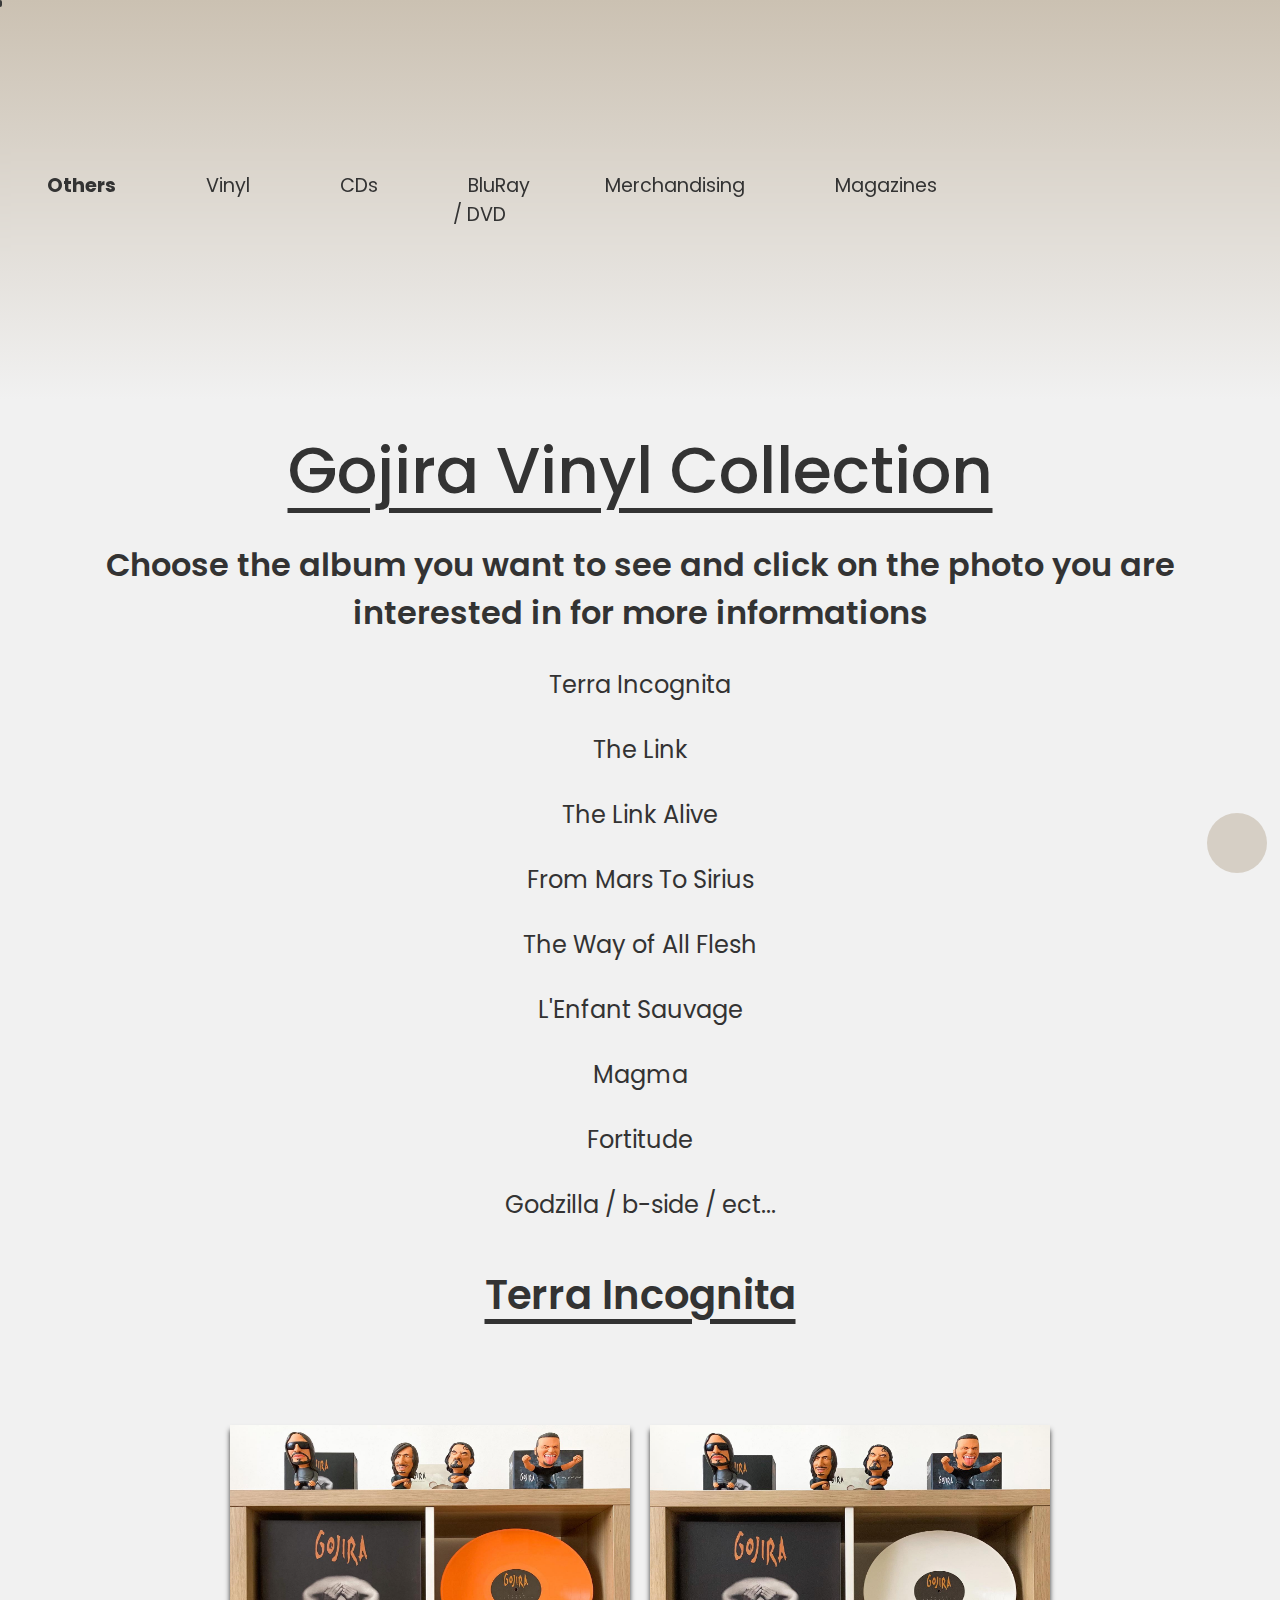
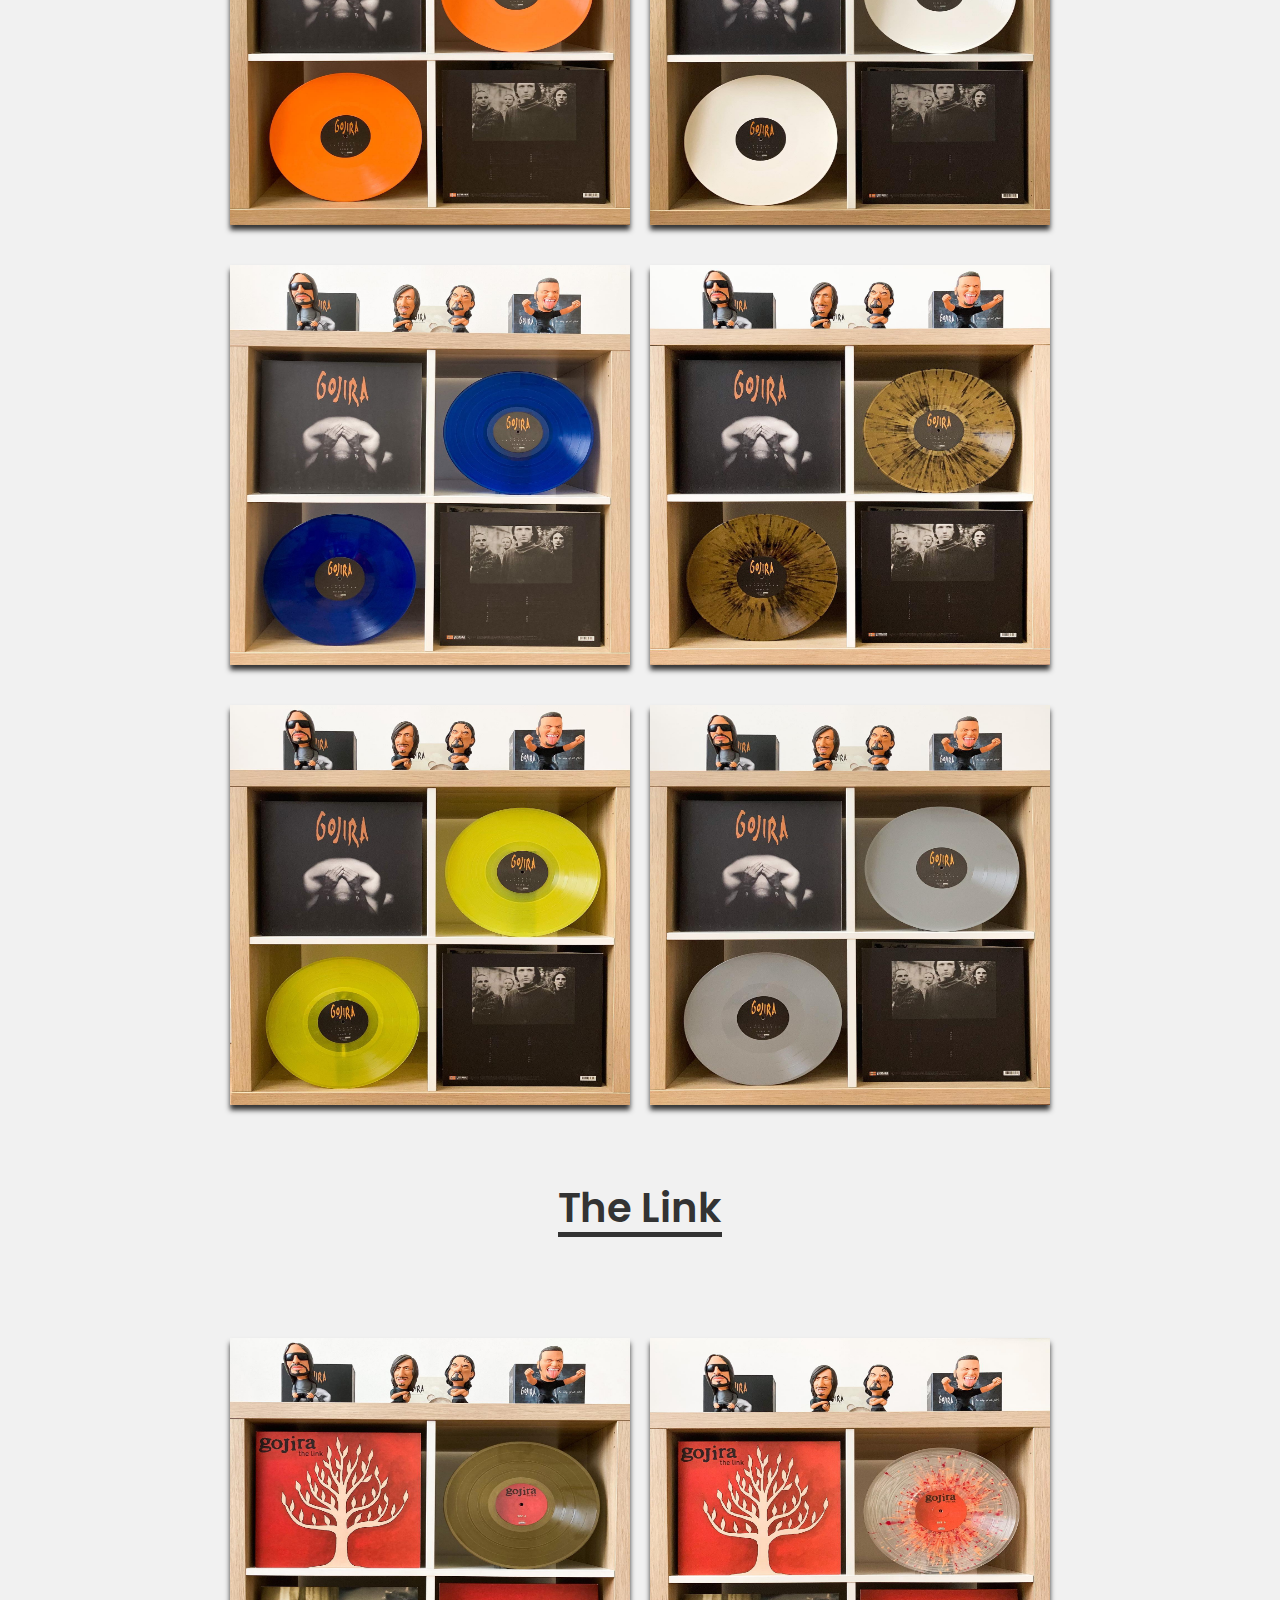
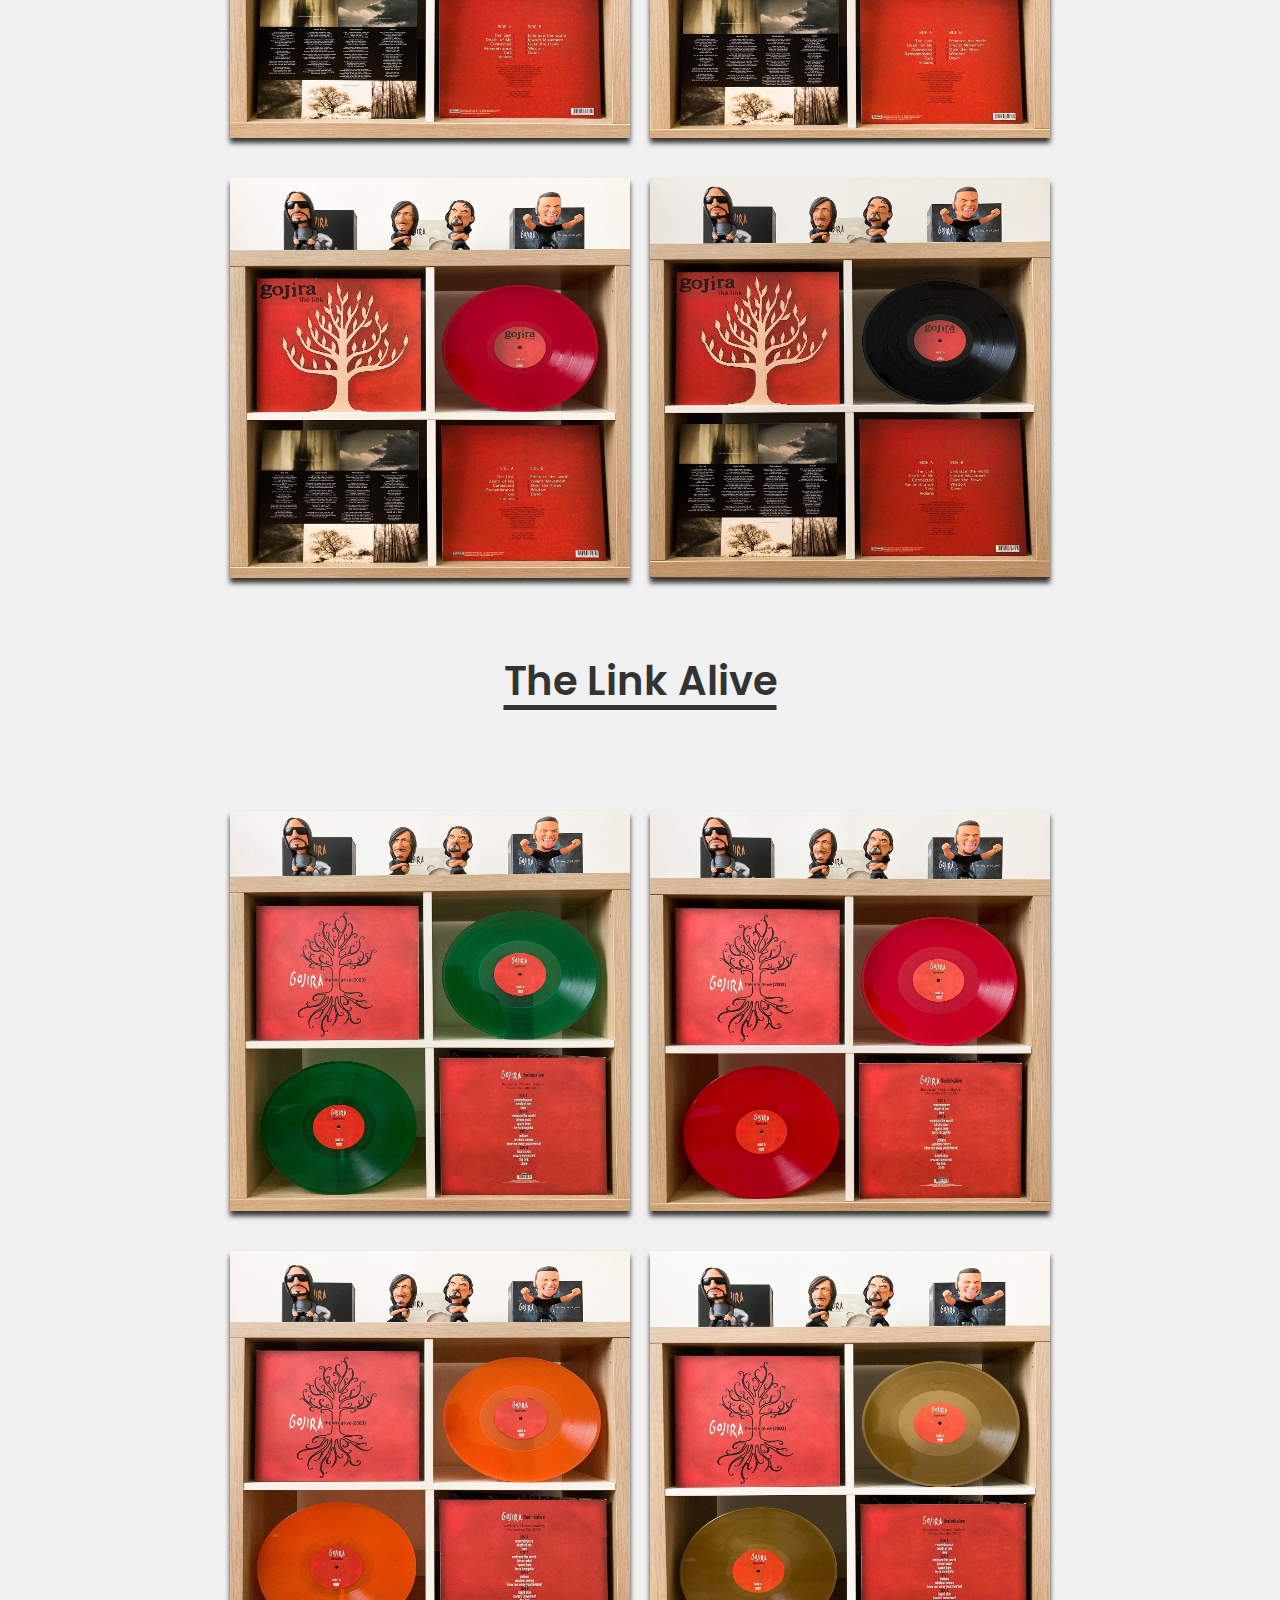
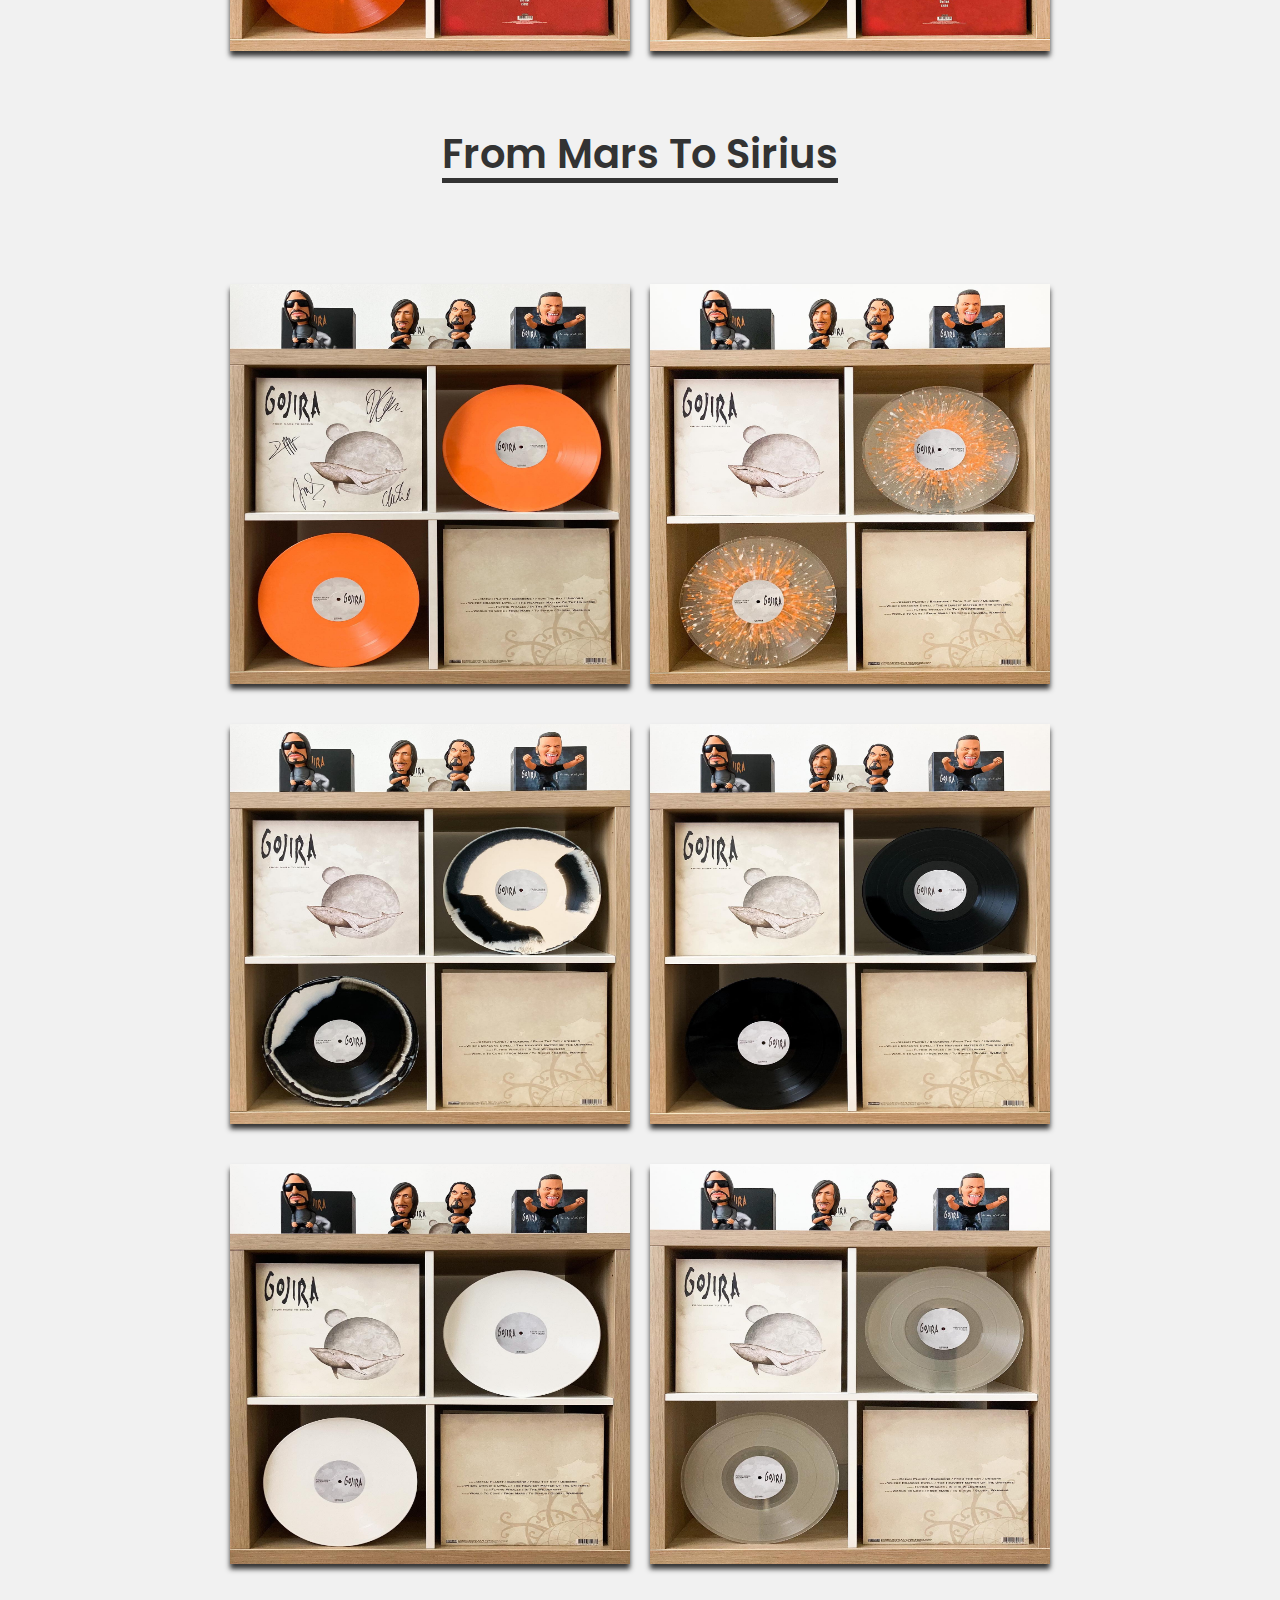
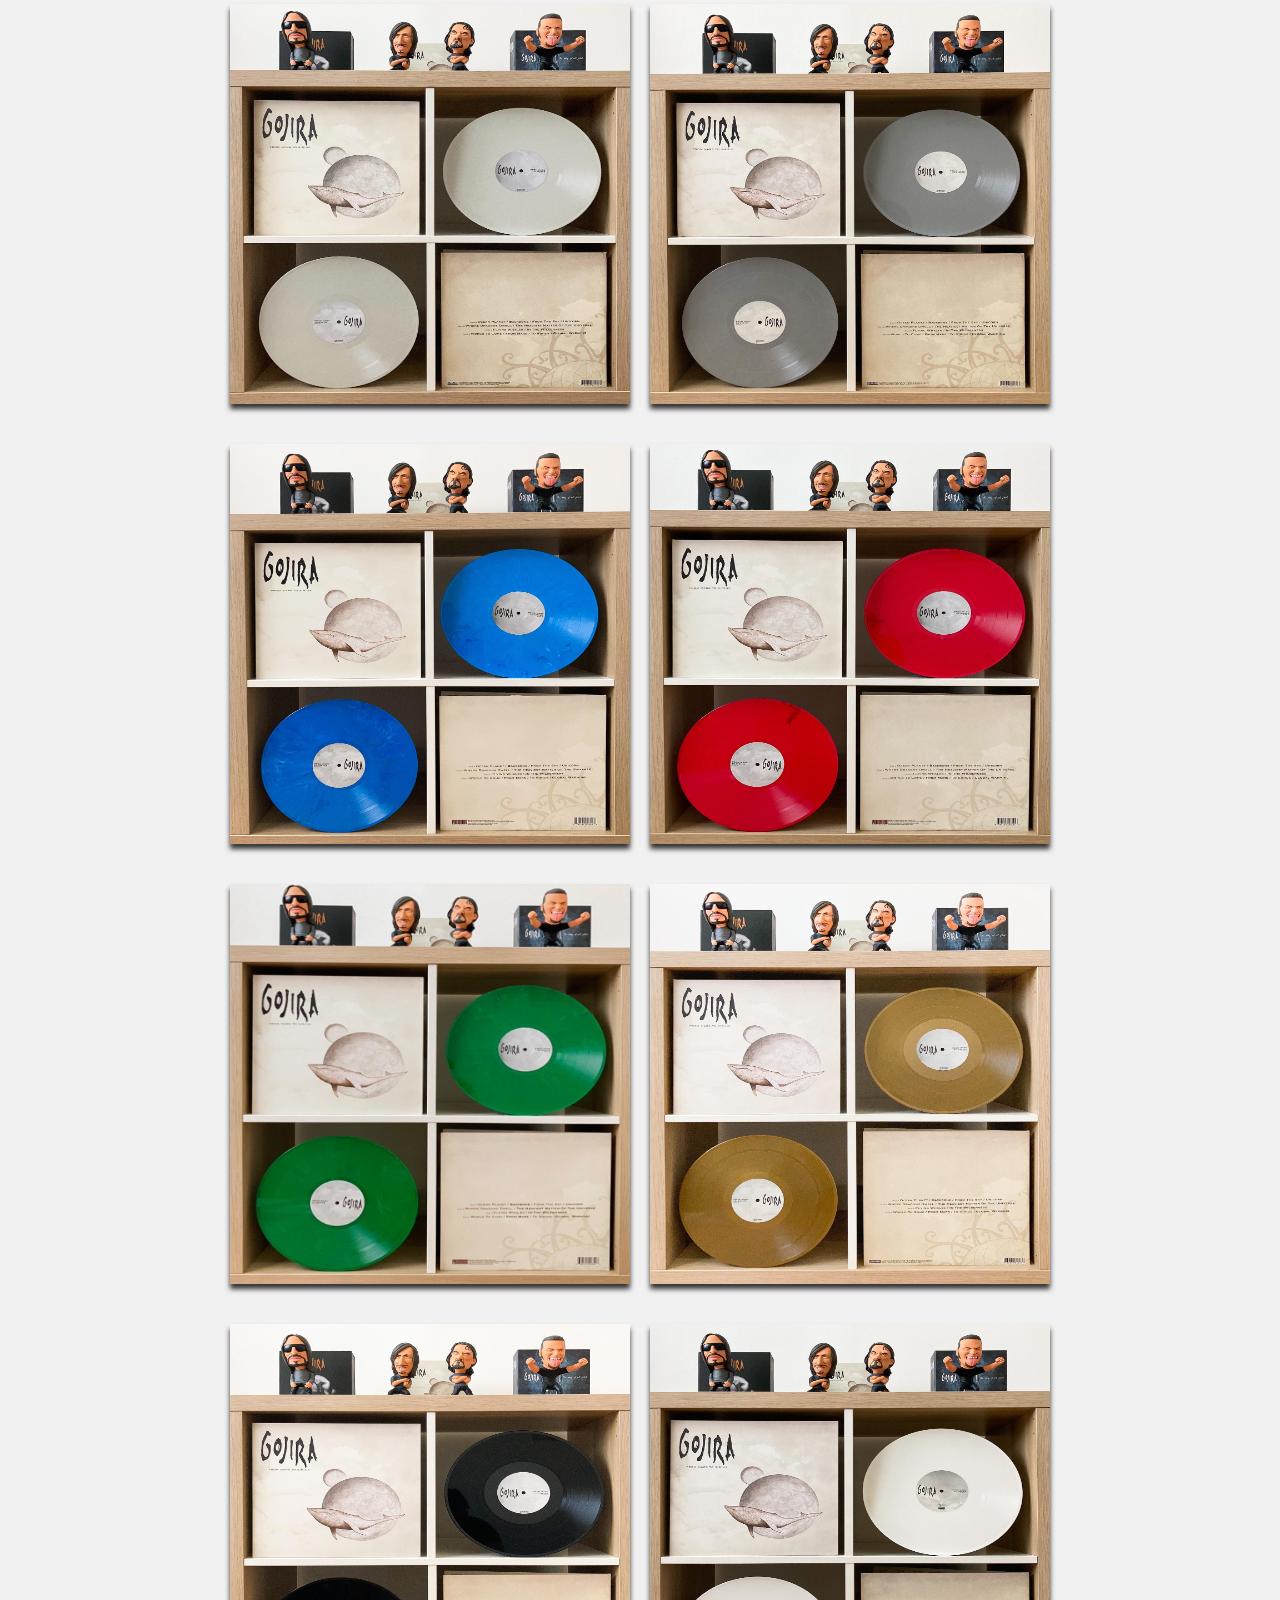
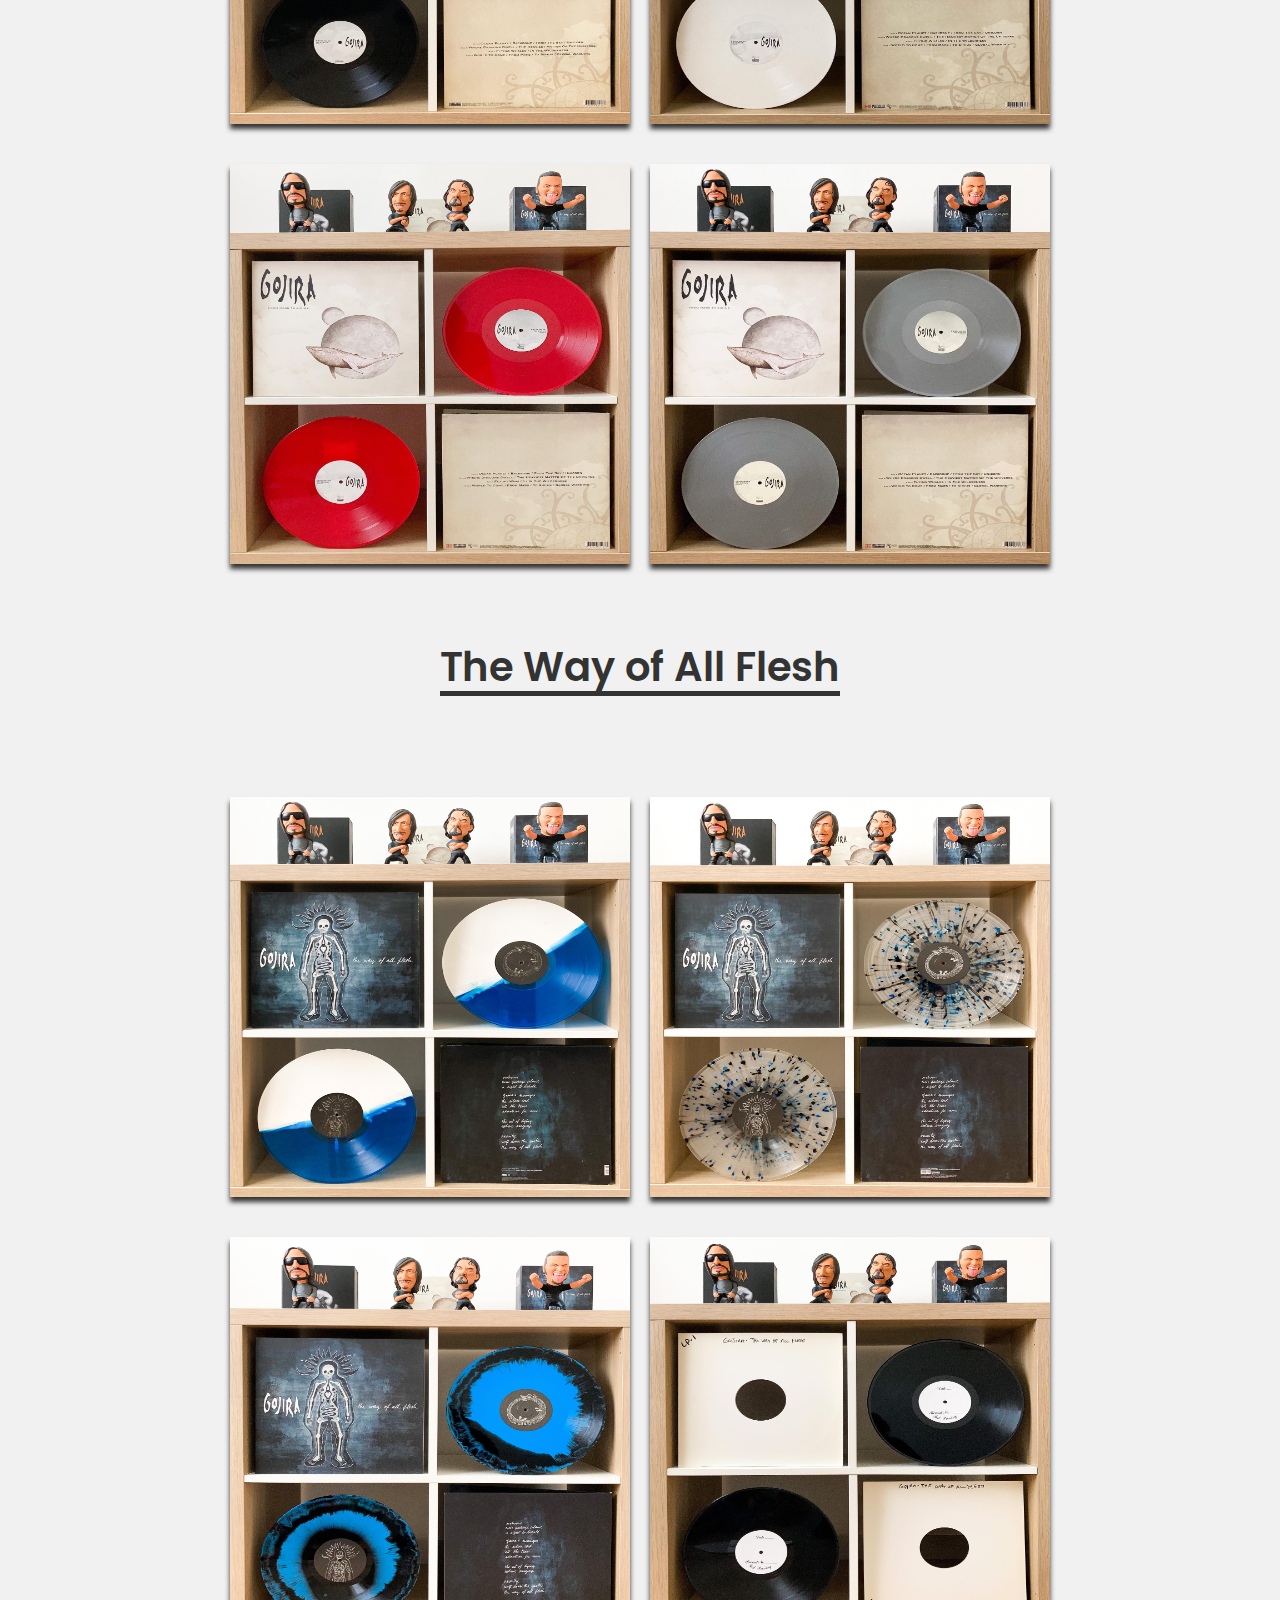
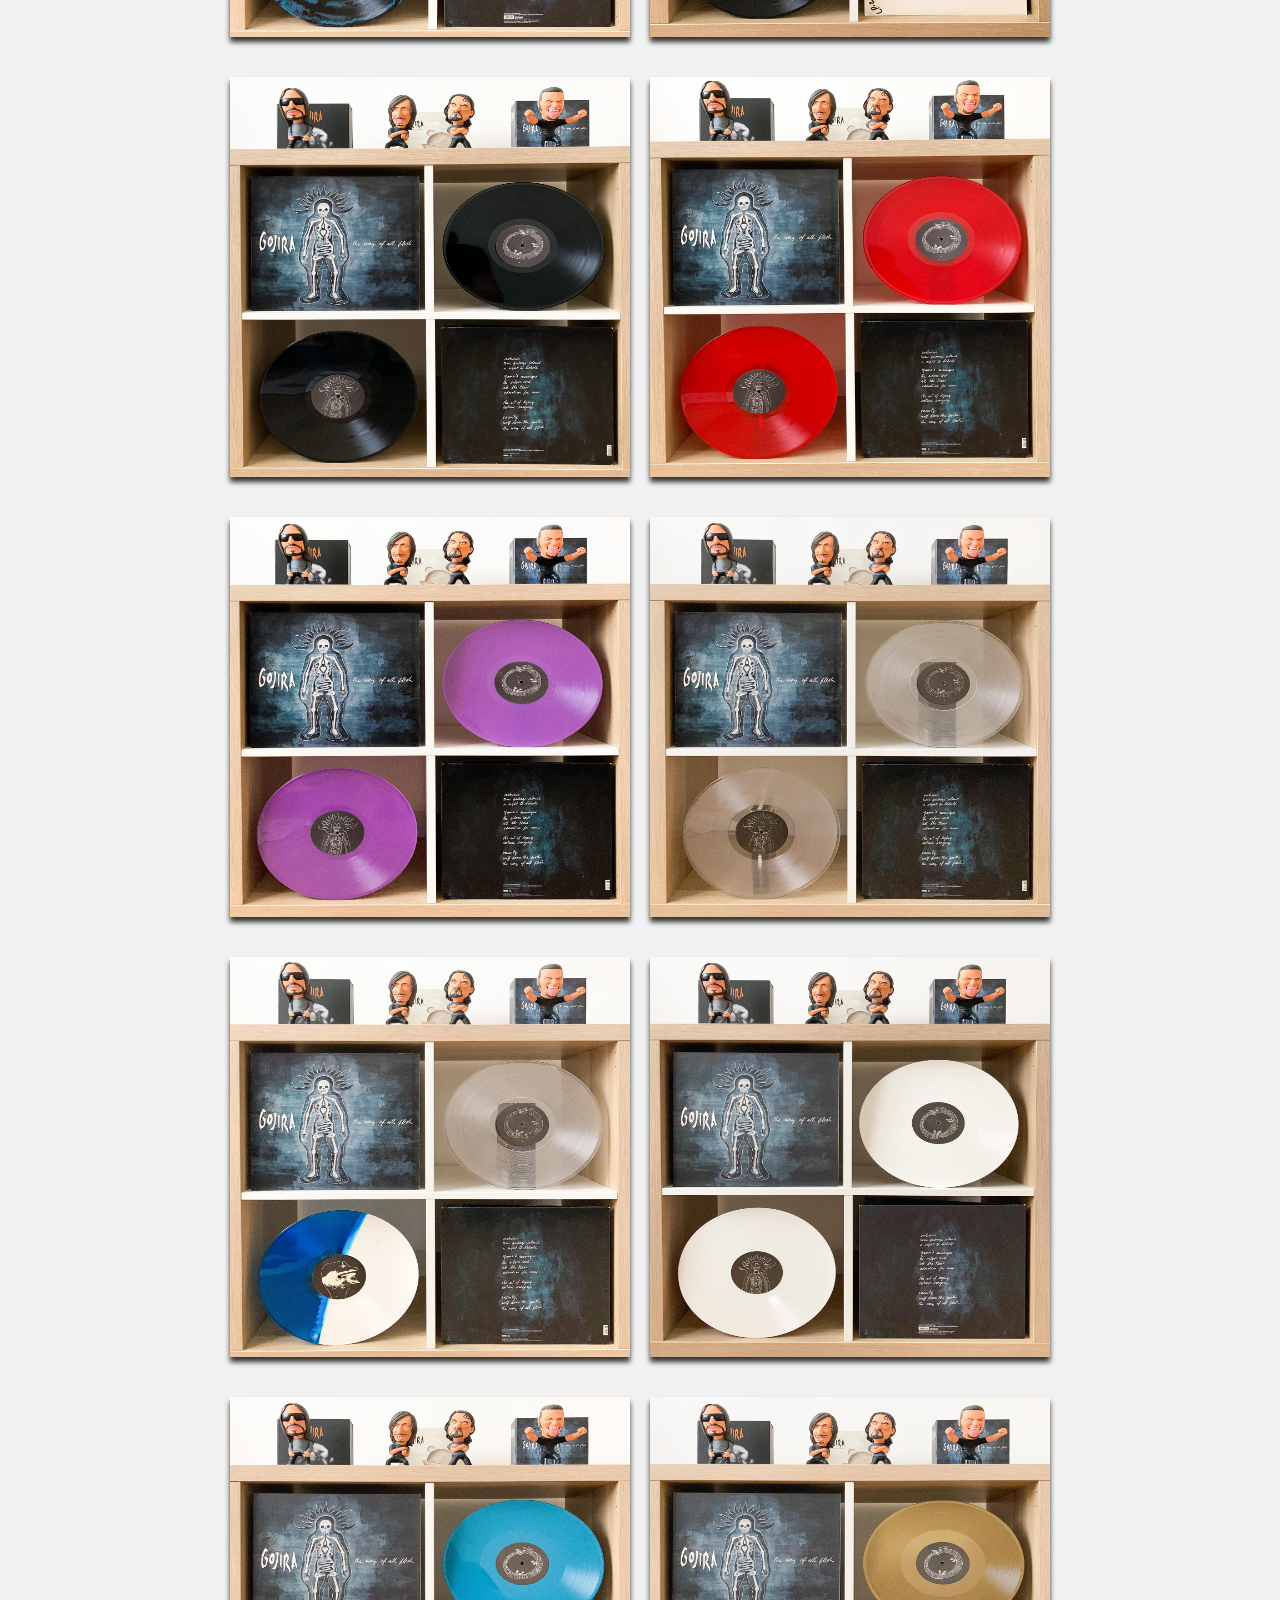
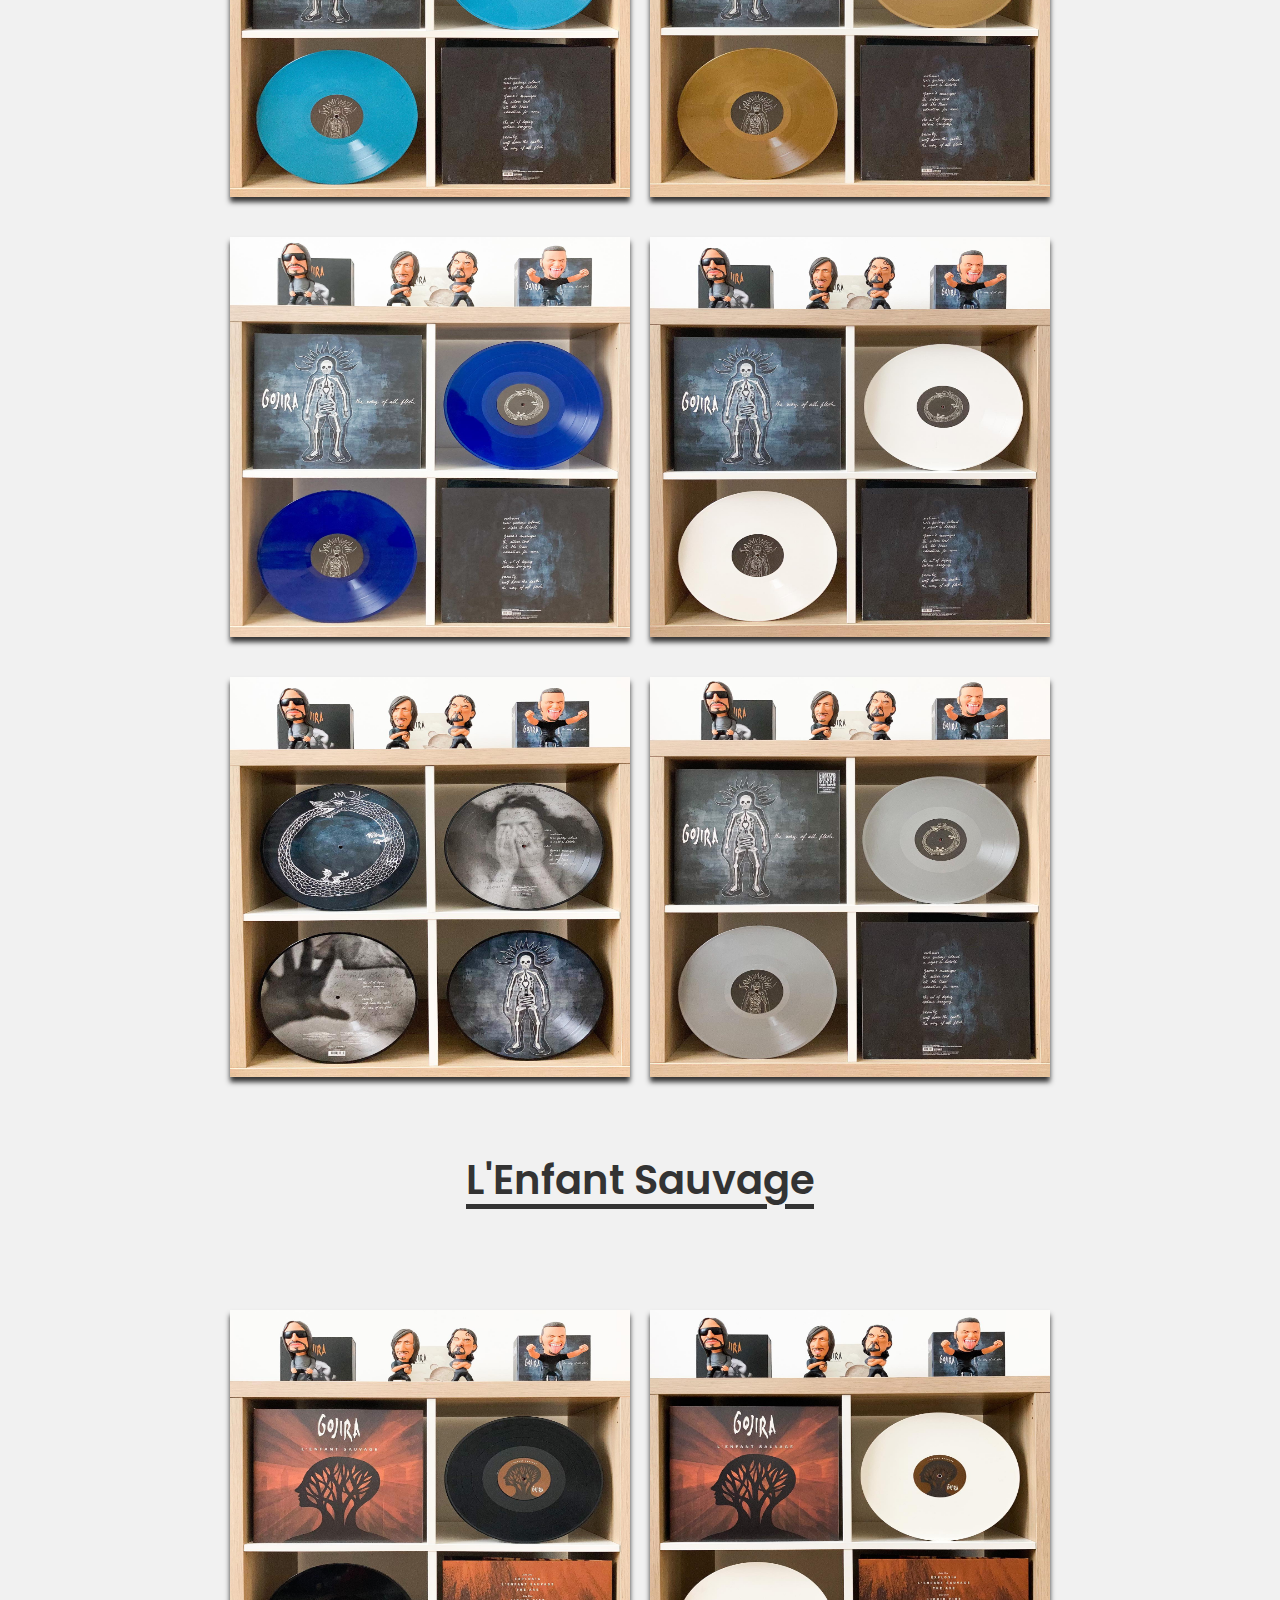
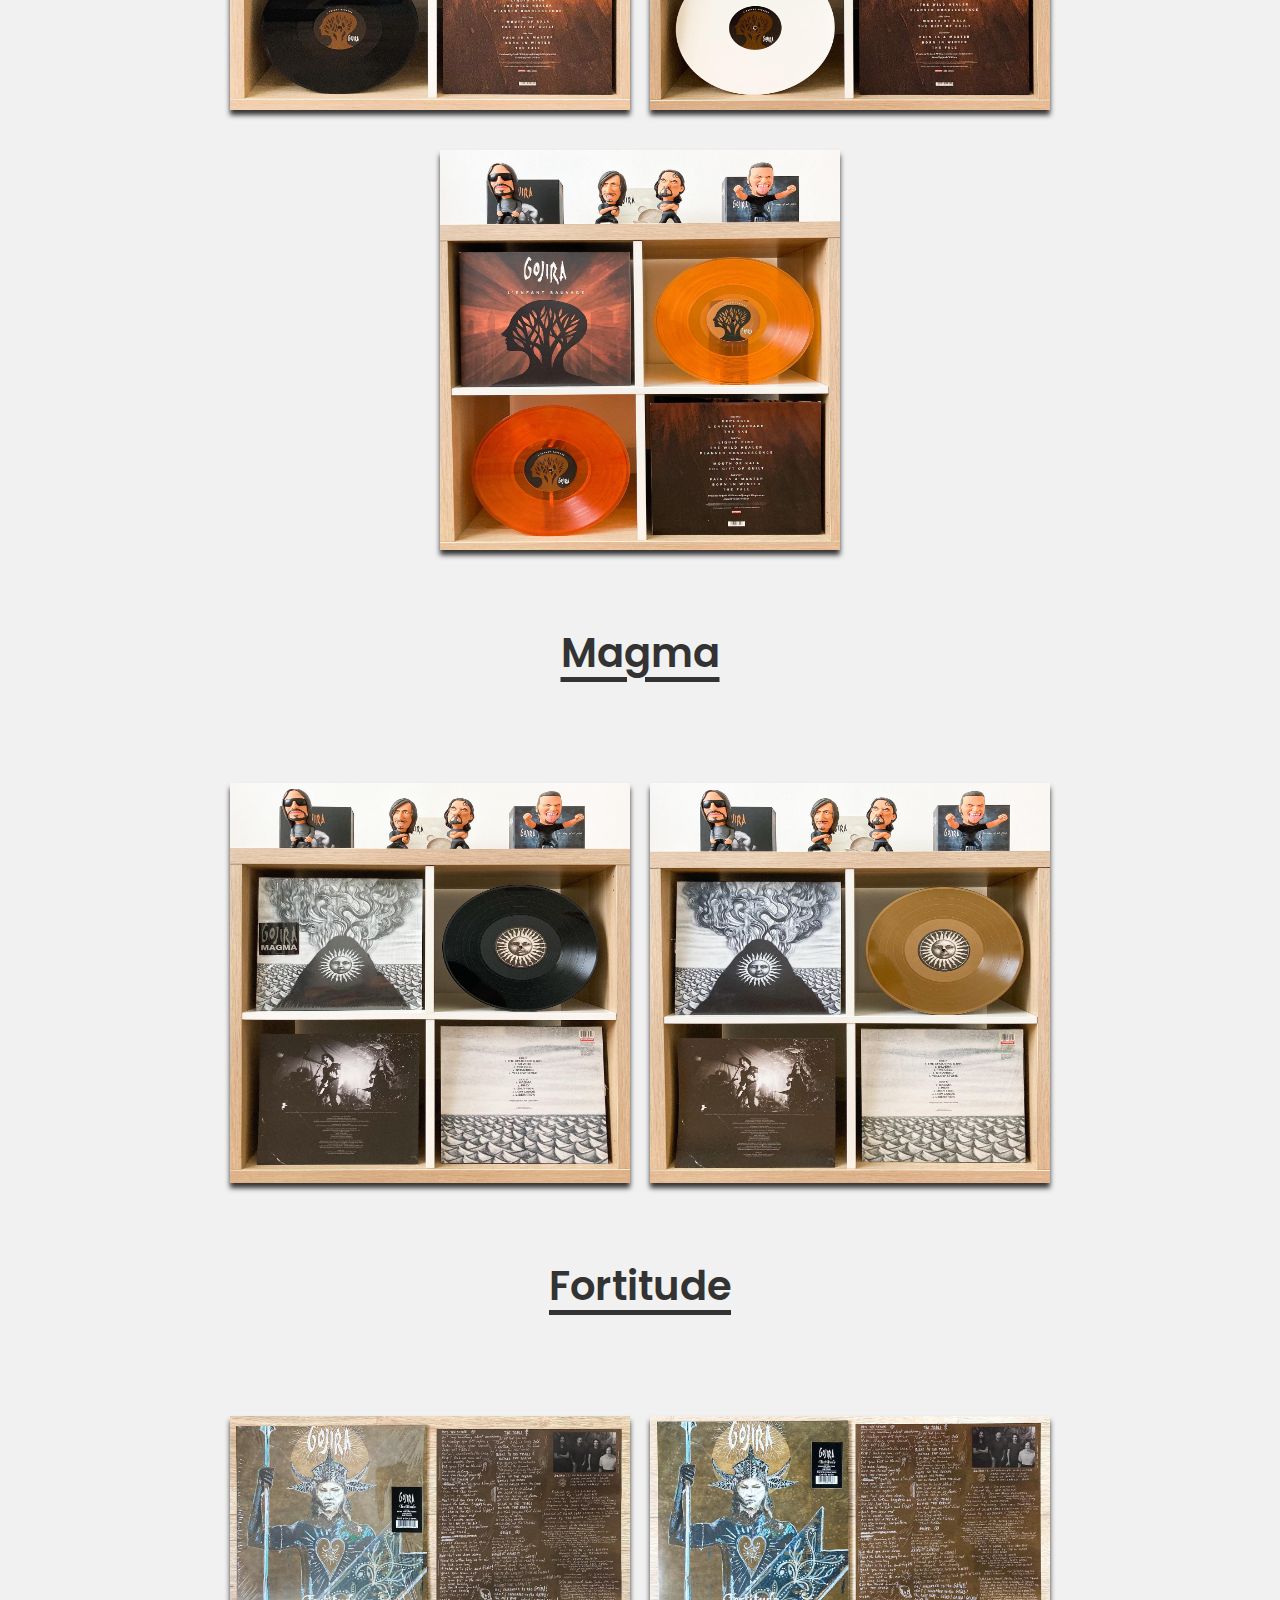
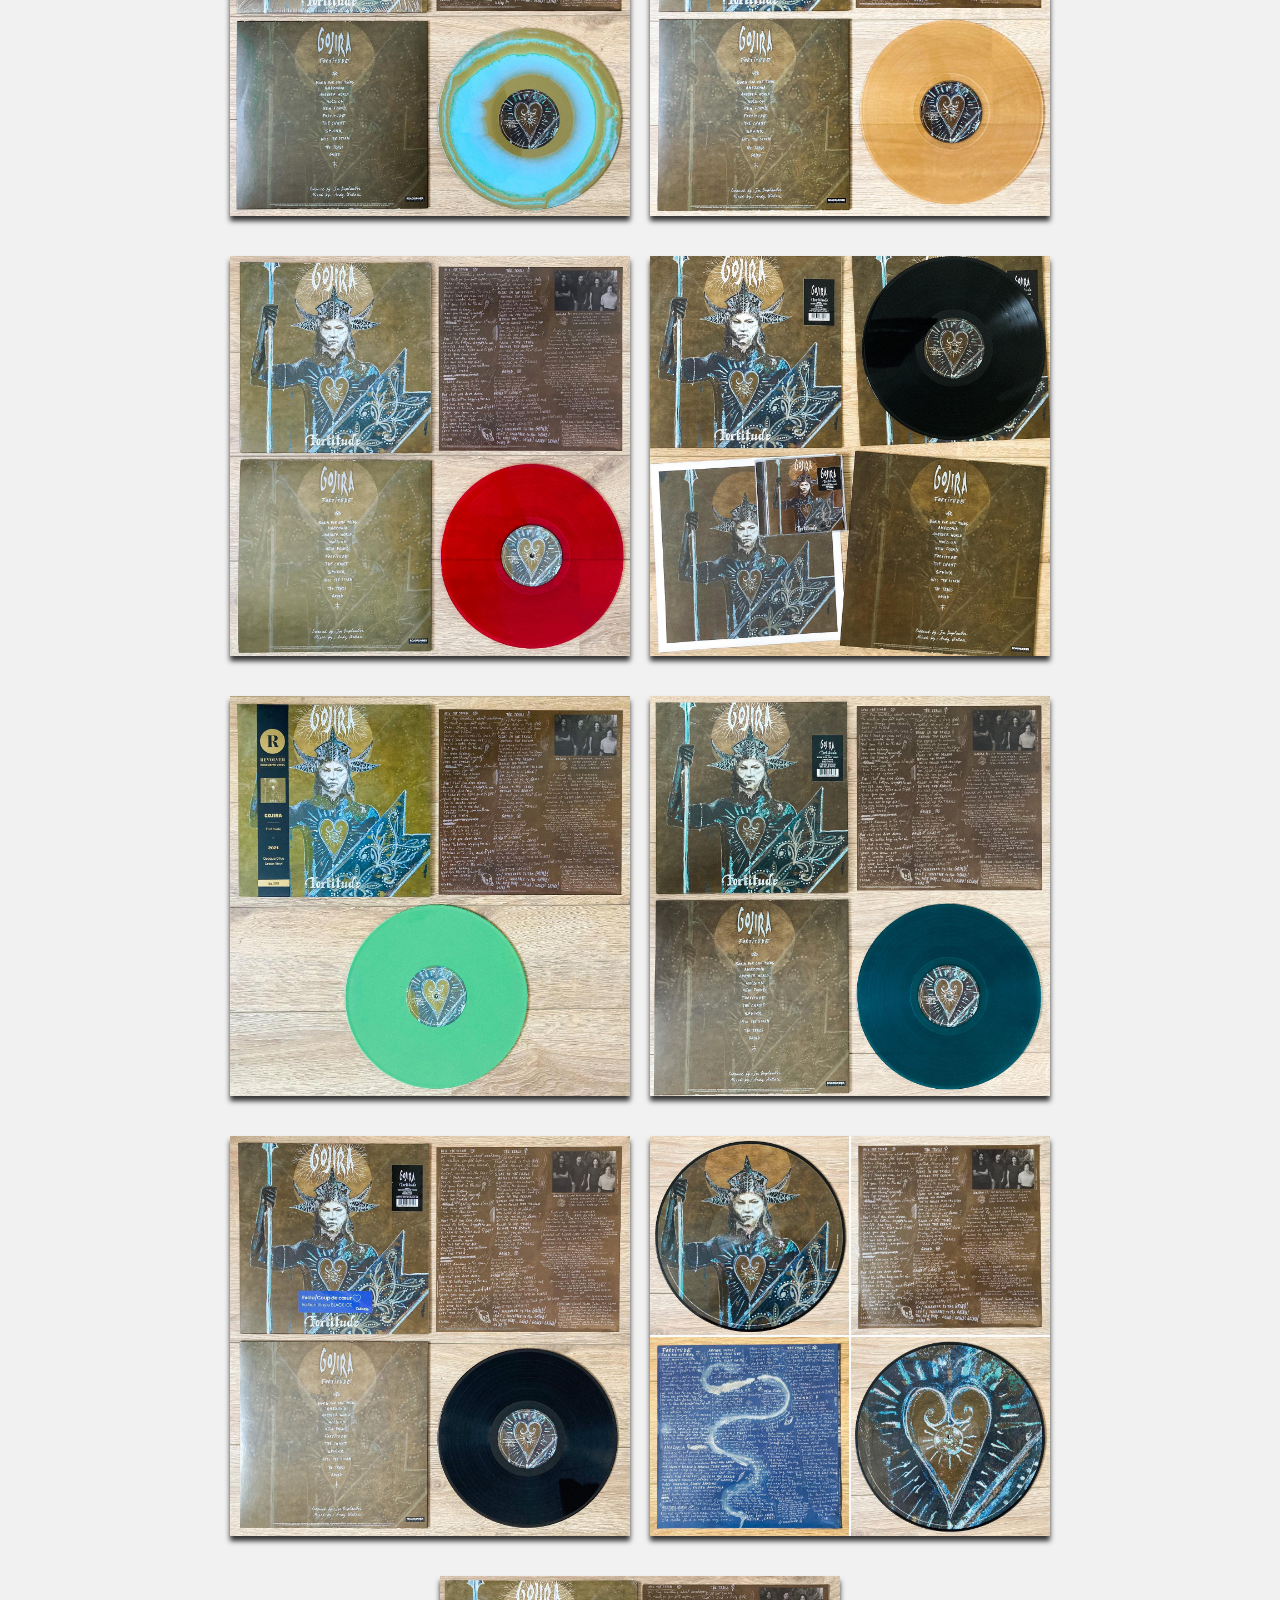
==== commit d229a30f: "Test Neirdacollector" ====
--- a/gojivinyl.html
+++ b/gojivinyl.html
@@ -6,7 +6,6 @@
     <meta name="viewport" content="width=device-width, initial-scale=1.0" />
     <title>Site Test</title>
 
-    
     <link rel="stylesheet" href="./css/navbar.css" />
     <link rel="stylesheet" href="./css/style.css" />
     <link
@@ -37,7 +36,9 @@
               ><li class="links"><a href="./#gojira">Gojira</a></li></strong
             >
             <strong
-              ><li class="links"><a href="./#rammstein">Rammstein</a></li></strong
+              ><li class="links">
+                <a href="./#rammstein">Rammstein</a>
+              </li></strong
             >
             <strong
               ><li class="links"><a href="./#others">Others</a></li></strong
@@ -55,9 +56,7 @@
         <div class="social-links">
           <ul>
             <li>
-              <a
-                href="https://www.facebook.com/neirdacollector"
-                target="_blank"
+              <a href="https://www.facebook.com/neirdacollector" target="_blank"
                 ><i class="fa-brands fa-square-facebook"></i
               ></a>
             </li>
@@ -71,9 +70,7 @@
             </li>
 
             <li>
-              <a
-                href="https://www.tiktok.com/@neirdacollector"
-                target="_blank"
+              <a href="https://www.tiktok.com/@neirdacollector" target="_blank"
                 ><i class="fa-brands fa-tiktok"></i
               ></a>
             </li>
@@ -82,147 +79,268 @@
       </nav>
     </header>
 
-     <div class="upbtn">
+    <div class="upbtn">
       <i class="fa-solid fa-arrow-up"></i>
     </div>
 
     <main class="goji_vinyl">
-<h1>Gojira Vinyl Collection</h1>
-<h3>Choose the album you want to see and click on the photo you are interested in for more informations</h3>
-<a href="#terrainc" class="terrainco">Terra Incognita</a>
-<a href="#thelink" class="theli">The Link</a>
-<a href="#thelinkalive" class="thelial">The Link Alive</a>
-<a href="#fmts" class="frommts">From Mars To Sirius</a>
-<a href="#twoaf" class="thewoaf">The Way of All Flesh</a>
-<a href="#enfantsa" class="enfantsau">L'Enfant Sauvage</a>
-<a href="#magma" class="mag">Magma</a>
-<a href="#fortitude" class="for">Fortitude</a>
-<a href="#special" class="bside">Godzilla / b-side / ect...</a>
-
-        <section id="terrainc" class="terrainc">
-<h2>Terra Incognita</h2>
-<div class="block">
-<a href=""><img src="./css/images/Gojira/vinyl/terra/1.jpg" alt=""></a>
-<a href=""><img src="./css/images/Gojira/vinyl/terra/2.jpg" alt=""></a>
-<a href=""><img src="./css/images/Gojira/vinyl/terra/3.jpg" alt=""></a>
-<a href=""><img src="./css/images/Gojira/vinyl/terra/4.jpg" alt=""></a>
-<a href=""><img src="./css/images/Gojira/vinyl/terra/5.jpg" alt=""></a>
-<a href=""><img src="./css/images/Gojira/vinyl/terra/6.jpg" alt=""></a>
-</div>
-        </section>
-
-        <section id="thelink" class="thelink">
-<h2>The Link</h2>
-<div class="block">
-<a href=""><img src="./css/images/Gojira/vinyl/link/1.jpg" alt=""></a>
-<a href=""><img src="./css/images/Gojira/vinyl/link/2.jpg" alt=""></a>
-<a href=""><img src="./css/images/Gojira/vinyl/link/3.jpg" alt=""></a>
-<a href=""><img src="./css/images/Gojira/vinyl/link/4.jpg" alt=""></a>
-</div>
-        </section>
-
-        <section id="thelinkalive" class="thelinkalive">
-<h2>The Link Alive</h2>
-<div class="block">
-<a href=""><img src="./css/images/Gojira/vinyl/alive/1.jpg" alt=""></a>
-<a href=""><img src="./css/images/Gojira/vinyl/alive/2.jpg" alt=""></a>
-<a href=""><img src="./css/images/Gojira/vinyl/alive/3.jpg" alt=""></a>
-<a href=""><img src="./css/images/Gojira/vinyl/alive/4.jpg" alt=""></a>
-
-</div>
-        </section>
-
-        <section id="fmts" class="fmts">
-<h2>From Mars To Sirius</h2>
-<div class="block">
-<a href="./fmts1.html"><img src="./css/images/Gojira/vinyl/fmts/1.jpg" alt=""></a>
-<a href=""><img src="./css/images/Gojira/vinyl/fmts/2.jpg" alt=""></a>
-<a href=""><img src="./css/images/Gojira/vinyl/fmts/3.jpg" alt=""></a>
-<a href=""><img src="./css/images/Gojira/vinyl/fmts/4.jpg" alt=""></a>
-<a href=""><img src="./css/images/Gojira/vinyl/fmts/5.jpg" alt=""></a>
-<a href=""><img src="./css/images/Gojira/vinyl/fmts/6.jpg" alt=""></a>
-<a href=""><img src="./css/images/Gojira/vinyl/fmts/7.jpg" alt=""></a>
-<a href=""><img src="./css/images/Gojira/vinyl/fmts/8.jpg" alt=""></a>
-<a href=""><img src="./css/images/Gojira/vinyl/fmts/9.jpg" alt=""></a>
-<a href=""><img src="./css/images/Gojira/vinyl/fmts/10.jpg" alt=""></a>
-<a href=""><img src="./css/images/Gojira/vinyl/fmts/11.jpg" alt=""></a>
-<a href=""><img src="./css/images/Gojira/vinyl/fmts/12.jpg" alt=""></a>
-<a href=""><img src="./css/images/Gojira/vinyl/fmts/13.jpg" alt=""></a>
-<a href=""><img src="./css/images/Gojira/vinyl/fmts/14.jpg" alt=""></a>
-<a href=""><img src="./css/images/Gojira/vinyl/fmts/15.jpg" alt=""></a>
-<a href=""><img src="./css/images/Gojira/vinyl/fmts/16.jpg" alt=""></a>
-
-
-</div>
-
-        </section>
-
-        <section id="twoaf" class="twoaf">
-<h2>The Way of All Flesh</h2>
-<div class="block">
-<a href=""><img src="./css/images/Gojira/vinyl/twoaf/1.jpg" alt=""></a>
-<a href=""><img src="./css/images/Gojira/vinyl/twoaf/2.jpg" alt=""></a>
-<a href=""><img src="./css/images/Gojira/vinyl/twoaf/3.jpg" alt=""></a>
-<a href=""><img src="./css/images/Gojira/vinyl/twoaf/4.jpg" alt=""></a>
-<a href=""><img src="./css/images/Gojira/vinyl/twoaf/5.jpg" alt=""></a>
-<a href=""><img src="./css/images/Gojira/vinyl/twoaf/6.jpg" alt=""></a>
-<a href=""><img src="./css/images/Gojira/vinyl/twoaf/7.jpg" alt=""></a>
-<a href=""><img src="./css/images/Gojira/vinyl/twoaf/8.jpg" alt=""></a>
-<a href=""><img src="./css/images/Gojira/vinyl/twoaf/9.jpg" alt=""></a>
-<a href=""><img src="./css/images/Gojira/vinyl/twoaf/10.jpg" alt=""></a>
-<a href=""><img src="./css/images/Gojira/vinyl/twoaf/12.jpg" alt=""></a>
-<a href=""><img src="./css/images/Gojira/vinyl/twoaf/13.jpg" alt=""></a>
-<a href=""><img src="./css/images/Gojira/vinyl/twoaf/14.jpg" alt=""></a>
-<a href=""><img src="./css/images/Gojira/vinyl/twoaf/15.jpg" alt=""></a>
-<a href=""><img src="./css/images/Gojira/vinyl/twoaf/16.jpg" alt=""></a>
-<a href=""><img src="./css/images/Gojira/vinyl/twoaf/17.jpg" alt=""></a>
-
-</div>
-        </section>
-
-        <section id="enfantsa" class="enfantsa">
-<h2>L'Enfant Sauvage</h2>
-<div class="block">
-<a href=""><img src="./css/images/Gojira/vinyl/enfant/1.jpg" alt=""></a>
-<a href=""><img src="./css/images/Gojira/vinyl/enfant/2.jpg" alt=""></a>
-<a href=""><img src="./css/images/Gojira/vinyl/enfant/3.jpg" alt=""></a>
-</div>
-        </section>
-
-        <section id="magma" class="magma">
-<h2>Magma</h2>
-<div class="block">
-<a href=""><img src="./css/images/Gojira/vinyl/magma/1.jpg" alt=""></a>
-<a href=""><img src="./css/images/Gojira/vinyl/magma/2.jpg" alt=""></a>
-
-</div>
-        </section>
-
-        <section id="fortitude" class="fortitude">
-<h2>Fortitude</h2>
-<div class="block">
-<a href=""><img src="./css/images/Gojira/vinyl/fortitude/1.jpg" alt=""></a>
-<a href=""><img src="./css/images/Gojira/vinyl/fortitude/2.jpg" alt=""></a>
-<a href=""><img src="./css/images/Gojira/vinyl/fortitude/3.jpg" alt=""></a>
-<a href=""><img src="./css/images/Gojira/vinyl/fortitude/4.jpg" alt=""></a>
-<a href=""><img src="./css/images/Gojira/vinyl/fortitude/5.jpg" alt=""></a>
-<a href=""><img src="./css/images/Gojira/vinyl/fortitude/6.jpg" alt=""></a>
-<a href=""><img src="./css/images/Gojira/vinyl/fortitude/7.jpg" alt=""></a>
-<a href=""><img src="./css/images/Gojira/vinyl/fortitude/8.jpg" alt=""></a>
-<a href=""><img src="./css/images/Gojira/vinyl/fortitude/9.jpg" alt=""></a>
-</div>
-        </section>
-
-        <section id="special" class="special">
-<h2>Godzilla / b-side / ect...</h2>
-<div class="block">
-<a href=""><img src="./css/images/Gojira/vinyl/spe/1.jpg" alt=""></a>
-<a href=""><img src="./css/images/Gojira/vinyl/spe/2.jpg" alt=""></a>
-<a href=""><img src="./css/images/Gojira/vinyl/spe/3.jpg" alt=""></a>
-</div>
-        </section>
-
-
+      <h1>Gojira Vinyl Collection</h1>
+      <h2 class="suggestion">
+        Choose the album you want to see and click on the photo you are
+        interested in for more informations
+      </h2>
+      <a href="#terrainc" class="terrainco">Terra Incognita</a>
+      <a href="#thelink" class="theli">The Link</a>
+      <a href="#thelinkalive" class="thelial">The Link Alive</a>
+      <a href="#fmts" class="frommts">From Mars To Sirius</a>
+      <a href="#twoaf" class="thewoaf">The Way of All Flesh</a>
+      <a href="#enfantsa" class="enfantsau">L'Enfant Sauvage</a>
+      <a href="#magma" class="mag">Magma</a>
+      <a href="#fortitude" class="for">Fortitude</a>
+      <a href="#special" class="bside">Godzilla / b-side / ect...</a>
+
+      <section id="terrainc" class="terrainc">
+        <h2>Terra Incognita</h2>
+        <div class="block">
+          <a href=""
+            ><img src="./css/images/Gojira/vinyl/terra/1.jpg" alt=""
+          /></a>
+          <a href=""
+            ><img src="./css/images/Gojira/vinyl/terra/2.jpg" alt=""
+          /></a>
+          <a href=""
+            ><img src="./css/images/Gojira/vinyl/terra/3.jpg" alt=""
+          /></a>
+          <a href=""
+            ><img src="./css/images/Gojira/vinyl/terra/4.jpg" alt=""
+          /></a>
+          <a href=""
+            ><img src="./css/images/Gojira/vinyl/terra/5.jpg" alt=""
+          /></a>
+          <a href=""
+            ><img src="./css/images/Gojira/vinyl/terra/6.jpg" alt=""
+          /></a>
+        </div>
+      </section>
+
+      <section id="thelink" class="thelink">
+        <h2>The Link</h2>
+        <div class="block">
+          <a href=""
+            ><img src="./css/images/Gojira/vinyl/link/1.jpg" alt=""
+          /></a>
+          <a href=""
+            ><img src="./css/images/Gojira/vinyl/link/2.jpg" alt=""
+          /></a>
+          <a href=""
+            ><img src="./css/images/Gojira/vinyl/link/3.jpg" alt=""
+          /></a>
+          <a href=""
+            ><img src="./css/images/Gojira/vinyl/link/4.jpg" alt=""
+          /></a>
+        </div>
+      </section>
+
+      <section id="thelinkalive" class="thelinkalive">
+        <h2>The Link Alive</h2>
+        <div class="block">
+          <a href=""
+            ><img src="./css/images/Gojira/vinyl/alive/1.jpg" alt=""
+          /></a>
+          <a href=""
+            ><img src="./css/images/Gojira/vinyl/alive/2.jpg" alt=""
+          /></a>
+          <a href=""
+            ><img src="./css/images/Gojira/vinyl/alive/3.jpg" alt=""
+          /></a>
+          <a href=""
+            ><img src="./css/images/Gojira/vinyl/alive/4.jpg" alt=""
+          /></a>
+        </div>
+      </section>
+
+      <section id="fmts" class="fmts">
+        <h2>From Mars To Sirius</h2>
+        <div class="block">
+          <a href="./fmts1.html"
+            ><img src="./css/images/Gojira/vinyl/fmts/1.jpg" alt=""
+          /></a>
+          <a href=""
+            ><img src="./css/images/Gojira/vinyl/fmts/2.jpg" alt=""
+          /></a>
+          <a href=""
+            ><img src="./css/images/Gojira/vinyl/fmts/3.jpg" alt=""
+          /></a>
+          <a href=""
+            ><img src="./css/images/Gojira/vinyl/fmts/4.jpg" alt=""
+          /></a>
+          <a href=""
+            ><img src="./css/images/Gojira/vinyl/fmts/5.jpg" alt=""
+          /></a>
+          <a href=""
+            ><img src="./css/images/Gojira/vinyl/fmts/6.jpg" alt=""
+          /></a>
+          <a href=""
+            ><img src="./css/images/Gojira/vinyl/fmts/7.jpg" alt=""
+          /></a>
+          <a href=""
+            ><img src="./css/images/Gojira/vinyl/fmts/8.jpg" alt=""
+          /></a>
+          <a href=""
+            ><img src="./css/images/Gojira/vinyl/fmts/9.jpg" alt=""
+          /></a>
+          <a href=""
+            ><img src="./css/images/Gojira/vinyl/fmts/10.jpg" alt=""
+          /></a>
+          <a href=""
+            ><img src="./css/images/Gojira/vinyl/fmts/11.jpg" alt=""
+          /></a>
+          <a href=""
+            ><img src="./css/images/Gojira/vinyl/fmts/12.jpg" alt=""
+          /></a>
+          <a href=""
+            ><img src="./css/images/Gojira/vinyl/fmts/13.jpg" alt=""
+          /></a>
+          <a href=""
+            ><img src="./css/images/Gojira/vinyl/fmts/14.jpg" alt=""
+          /></a>
+          <a href=""
+            ><img src="./css/images/Gojira/vinyl/fmts/15.jpg" alt=""
+          /></a>
+          <a href=""
+            ><img src="./css/images/Gojira/vinyl/fmts/16.jpg" alt=""
+          /></a>
+        </div>
+      </section>
+
+      <section id="twoaf" class="twoaf">
+        <h2>The Way of All Flesh</h2>
+        <div class="block">
+          <a href=""
+            ><img src="./css/images/Gojira/vinyl/twoaf/1.jpg" alt=""
+          /></a>
+          <a href=""
+            ><img src="./css/images/Gojira/vinyl/twoaf/2.jpg" alt=""
+          /></a>
+          <a href=""
+            ><img src="./css/images/Gojira/vinyl/twoaf/3.jpg" alt=""
+          /></a>
+          <a href=""
+            ><img src="./css/images/Gojira/vinyl/twoaf/4.jpg" alt=""
+          /></a>
+          <a href=""
+            ><img src="./css/images/Gojira/vinyl/twoaf/5.jpg" alt=""
+          /></a>
+          <a href=""
+            ><img src="./css/images/Gojira/vinyl/twoaf/6.jpg" alt=""
+          /></a>
+          <a href=""
+            ><img src="./css/images/Gojira/vinyl/twoaf/7.jpg" alt=""
+          /></a>
+          <a href=""
+            ><img src="./css/images/Gojira/vinyl/twoaf/8.jpg" alt=""
+          /></a>
+          <a href=""
+            ><img src="./css/images/Gojira/vinyl/twoaf/9.jpg" alt=""
+          /></a>
+          <a href=""
+            ><img src="./css/images/Gojira/vinyl/twoaf/10.jpg" alt=""
+          /></a>
+          <a href=""
+            ><img src="./css/images/Gojira/vinyl/twoaf/12.jpg" alt=""
+          /></a>
+          <a href=""
+            ><img src="./css/images/Gojira/vinyl/twoaf/13.jpg" alt=""
+          /></a>
+          <a href=""
+            ><img src="./css/images/Gojira/vinyl/twoaf/14.jpg" alt=""
+          /></a>
+          <a href=""
+            ><img src="./css/images/Gojira/vinyl/twoaf/15.jpg" alt=""
+          /></a>
+          <a href=""
+            ><img src="./css/images/Gojira/vinyl/twoaf/16.jpg" alt=""
+          /></a>
+          <a href=""
+            ><img src="./css/images/Gojira/vinyl/twoaf/17.jpg" alt=""
+          /></a>
+        </div>
+      </section>
+
+      <section id="enfantsa" class="enfantsa">
+        <h2>L'Enfant Sauvage</h2>
+        <div class="block">
+          <a href=""
+            ><img src="./css/images/Gojira/vinyl/enfant/1.jpg" alt=""
+          /></a>
+          <a href=""
+            ><img src="./css/images/Gojira/vinyl/enfant/2.jpg" alt=""
+          /></a>
+          <a href=""
+            ><img src="./css/images/Gojira/vinyl/enfant/3.jpg" alt=""
+          /></a>
+        </div>
+      </section>
+
+      <section id="magma" class="magma">
+        <h2>Magma</h2>
+        <div class="block">
+          <a href=""
+            ><img src="./css/images/Gojira/vinyl/magma/1.jpg" alt=""
+          /></a>
+          <a href=""
+            ><img src="./css/images/Gojira/vinyl/magma/2.jpg" alt=""
+          /></a>
+        </div>
+      </section>
+
+      <section id="fortitude" class="fortitude">
+        <h2>Fortitude</h2>
+        <div class="block">
+          <a href=""
+            ><img src="./css/images/Gojira/vinyl/fortitude/1.jpg" alt=""
+          /></a>
+          <a href=""
+            ><img src="./css/images/Gojira/vinyl/fortitude/2.jpg" alt=""
+          /></a>
+          <a href=""
+            ><img src="./css/images/Gojira/vinyl/fortitude/3.jpg" alt=""
+          /></a>
+          <a href=""
+            ><img src="./css/images/Gojira/vinyl/fortitude/4.jpg" alt=""
+          /></a>
+          <a href=""
+            ><img src="./css/images/Gojira/vinyl/fortitude/5.jpg" alt=""
+          /></a>
+          <a href=""
+            ><img src="./css/images/Gojira/vinyl/fortitude/6.jpg" alt=""
+          /></a>
+          <a href=""
+            ><img src="./css/images/Gojira/vinyl/fortitude/7.jpg" alt=""
+          /></a>
+          <a href=""
+            ><img src="./css/images/Gojira/vinyl/fortitude/8.jpg" alt=""
+          /></a>
+          <a href=""
+            ><img src="./css/images/Gojira/vinyl/fortitude/9.jpg" alt=""
+          /></a>
+        </div>
+      </section>
+
+      <section id="special" class="special">
+        <h2>Godzilla / b-side / ect...</h2>
+        <div class="block">
+          <a href=""
+            ><img src="./css/images/Gojira/vinyl/spe/1.jpg" alt=""
+          /></a>
+          <a href=""
+            ><img src="./css/images/Gojira/vinyl/spe/2.jpg" alt=""
+          /></a>
+          <a href=""
+            ><img src="./css/images/Gojira/vinyl/spe/3.jpg" alt=""
+          /></a>
+        </div>
+      </section>
     </main>
     <footer>
       <a class="legal legal1" href="#">Mentions Légales</a>
--- a/css/navbar.css
+++ b/css/navbar.css
@@ -6,7 +6,7 @@
   position: fixed;
   width: 100%;
   min-height: 400px;
-  background: linear-gradient(to bottom ,rgb(203, 193, 178), var(--fond));
+  background: linear-gradient(to bottom, rgb(203, 193, 178), var(--fond));
   top: 0;
   left: 0;
   right: 0;
@@ -15,22 +15,19 @@
 }
 
 body.dark .header {
-  
-  background: linear-gradient(to bottom , rgba(12, 0, 247, 1), #333);
+  background: linear-gradient(to bottom, rgba(12, 0, 247, 1), #333);
 }
 
 .navbar {
   z-index: 2;
   padding: 15px;
   display: flex;
-  
   width: 100%;
   background-color: transparent;
   height: auto;
   align-items: center;
- justify-content: center;
-backdrop-filter: blur(5px);
-
+  justify-content: center;
+  backdrop-filter: blur(5px);
   transition: all 0s;
   margin: auto;
 }
@@ -39,14 +36,16 @@
   color: var(--ecriture);
 }
 
-.nav-links{
+.nav-links {
   display: flex;
   width: 100%;
   height: 75px;
   justify-content: center;
   align-items: center;
-  
-  
+}
+
+.linksg {
+  font-weight: bolder;
 }
 
 .social-links {
@@ -54,17 +53,14 @@
   display: flex;
   align-items: center;
   justify-content: center;
-  
-  
 }
 
 .navbar .nav-links ul {
   display: flex;
   z-index: 3;
   background-color: rgba(12, 0, 247, 0);
- padding: 10px;
+  padding: 10px;
   border-radius: 50px;
-  
 }
 
 .navbar .nav-links ul li {
@@ -74,11 +70,10 @@
 }
 
 .navbar .nav-links ul li a {
-  padding: 5px 20px;
+  padding: 5px 15px;
   transition: all 1s;
   text-decoration: underline 3px transparent;
-  border-radius: 50px ;
-  
+  border-radius: 50px;
 }
 
 .navbar .nav-links ul li a:hover {
@@ -97,7 +92,6 @@
   display: flex;
   right: 20px;
   align-items: center;
-  
 }
 
 .navbar .social-links ul li i {
@@ -109,6 +103,13 @@
 .navbar .social-links ul li i:hover {
   scale: 1.2;
   color: rgb(226, 43, 67);
+}
+
+.header_transp {
+  max-height: 0px;
+  min-height: 0px;
+  display: initial;
+  transition: all 0.5s;
 }
 
 .menu-btn,
@@ -119,24 +120,17 @@
 }
 
 .sticky {
-  
-  width: 100%;
-  height: 75px; 
+  width: 100%;
+  height: 75px;
   box-shadow: none;
   background-color: rgba(203, 193, 178, 0.7);
   transition: all 0.5s;
 }
 
-body.dark .sticky{
+body.dark .sticky {
   background-color: rgba(12, 0, 247, 0.7);
 }
 
-.header_transp {
-  max-height: 0px;
-  min-height: 0px;
-  display: initial;
-  transition: all 0.5s;
-}
 .media_sticky {
   opacity: 0;
   transition: all 0.5s;
@@ -192,16 +186,10 @@
 @media only screen and (max-width: 900px) {
   header {
     min-height: 100px;
+    max-height: 10px;
   }
   .navbar {
     padding: 0px;
-  }
-
-  .navbar .logo {
-    top: 10px;
-    left: 10px;
-    width: 80px;
-    height: 100px;
   }
 
   .nav-links {
@@ -221,31 +209,32 @@
     transition: all 1s ease;
   }
 
+  body.dark .nav-links {
+    background-color: rgba(12, 0, 247, 0.7);
+  }
+
   .mobile-menu {
     margin-left: 0;
   }
 
-  .navbar img {
-    padding-top: 10px;
-    padding-left: 10px;
-    width: 60px;
-    height: 80px;
-  }
-
   /* menu bouton */
 
   .menu-btn {
+    position: relative;
     display: flex;
     justify-content: center;
     align-items: center;
-    right: 0px;
+    left: 20px;
     width: 40px;
     height: 40px;
     cursor: pointer;
     transition: all 0.5s ease-in-out;
     background: rgb(255, 255, 255, 0.7);
     border-radius: 10px;
-    transition: all 0.5s ease-in-out;
+  }
+
+  body.dark .menu-btn {
+    background: rgba(195, 192, 243, 0.7);
   }
 
   .menu-burger {
@@ -267,6 +256,12 @@
     transition: all 0.5s ease-in-out;
   }
 
+  body.dark .menu-burger,
+  body.dark .menu-burger::before,
+  body.dark .menu-burger::after {
+    background-color: rgba(12, 0, 247, 1);
+  }
+
   .menu-burger::before {
     transform: translateY(-12px);
   }
--- a/css/style.css
+++ b/css/style.css
@@ -1,3 +1,9 @@
+main {
+  width: 90%;
+  margin: auto;
+  min-height: 100vh;
+}
+
 .accueil h1 {
   padding-bottom: 50px;
   text-align: center;
@@ -10,7 +16,7 @@
   text-align: center;
 }
 
-.vinyl, .cd, .merch, .dvd{
+.vinyl,.cd,.merch,.dvd {
   display: grid;
   grid-template-columns: repeat(4, 1fr);
   grid-template-rows: 120px repeat(2, 410px);
@@ -18,62 +24,77 @@
   grid-row-gap: 4px;
 }
 
-.vinyl h2, .cd h2, .merch h2, .dvd h2 {
+.vinyl h2,.cd h2,.merch h2,.dvd h2 {
   grid-area: 1 / 1 / 2 / 5;
   text-align: center;
- 
-}
-
-.vinyl_1, .cd_1, .merch_1, .dvd_1 {
+}
+
+.vinyl_1,.cd_1,.merch_1,.dvd_1 {
   grid-area: 2 / 1 / 3 / 2;
   min-width: 100%;
   max-width: 100%;
   max-height: 410px;
 }
-.vinyl_2, .cd_2, .merch_2, .dvd_2 {
+.vinyl_2,.cd_2,.merch_2,.dvd_2 {
   grid-area: 2 / 2 / 3 / 3;
   min-width: 100%;
   max-width: 100%;
   max-height: 410px;
 }
-.vinyl_3, .cd_3, .merch_3, .dvd_3 {
+.vinyl_3,
+.cd_3,
+.merch_3,
+.dvd_3 {
   grid-area: 2 / 3 / 3 / 4;
   min-width: 100%;
   max-width: 100%;
   max-height: 410px;
 }
-.vinyl_4, .cd_4, .merch_, .dvd_4 {
+.vinyl_4,
+.cd_4,
+.merch_,
+.dvd_4 {
   grid-area: 2 / 4 / 3 / 5;
   min-width: 100%;
   max-width: 100%;
   max-height: 410px;
 }
-.vinyl_5, .cd_5, .merch_5, .dvd_5 {
+.vinyl_5,
+.cd_5,
+.merch_5,
+.dvd_5 {
   grid-area: 3 / 1 / 4 / 2;
   min-width: 100%;
   max-width: 100%;
   max-height: 410px;
 }
-.vinyl_6, .cd_6, .merch_6, .dvd_6 {
+.vinyl_6,
+.cd_6,
+.merch_6,
+.dvd_6 {
   grid-area: 3 / 2 / 4 / 3;
   min-width: 100%;
   max-width: 100%;
   max-height: 410px;
 }
-.vinyl_7, .cd_7, .merch_7, .dvd_7 {
+.vinyl_7,
+.cd_7,
+.merch_7,
+.dvd_7 {
   grid-area: 3 / 3 / 4 / 4;
   min-width: 100%;
   max-width: 100%;
   max-height: 410px;
 }
-.vinyl_8, .cd_8, .merch_8, .dvd_8 {
+.vinyl_8,
+.cd_8,
+.merch_8,
+.dvd_8 {
   grid-area: 3 / 4 / 4 / 5;
   min-width: 100%;
   max-width: 100%;
   max-height: 410px;
 }
-
-
 
 .vnlscl img {
   width: 100%;
@@ -95,14 +116,14 @@
   font-size: 2em;
   transition: all 0.5;
 }
-.btn-darkmode:hover{
+.btn-darkmode:hover {
   color: #f1f1f1;
 }
 
-
-.fa-sun:hover{ 
+.fa-sun:hover {
   color: #333;
 }
+
 #scrollbar {
   height: 7px;
   border-radius: 0 2px 2px 0;
@@ -110,52 +131,86 @@
   top: 0;
   background: linear-gradient(to right, rgba(203, 193, 178, 1), #f1f1f1);
   border: #393939 solid 1px;
-  box-shadow: 2px 0  0 rgba(203, 193, 178, 1);
+  box-shadow: 2px 0 0 rgba(203, 193, 178, 1);
   z-index: 5;
   backdrop-filter: blur(16px);
 }
 
 body.dark #scrollbar {
-  background: linear-gradient(to right,rgba(12, 0, 247, 1), #333 );
-  box-shadow: 2px 0  0 rgba(12, 0, 247, 1);
-}
-
-.gojira, .rammstein, .others{
-display: grid;
-grid-template-columns: repeat(5, 1fr);
-grid-template-rows: 100px 100px 400px;
-grid-column-gap: 3px;
-grid-row-gap: 3px;
-
-}
-
-.gojira h2, .rammstein h2, .others h2{
-grid-area: 1 / 1 / 2 / 6;
-  
-}
-
-.gojira h3, .rammstein h3, .others h3{
+  background: linear-gradient(to right, rgba(12, 0, 247, 1), #333);
+  box-shadow: 2px 0 0 rgba(12, 0, 247, 1);
+}
+
+.gojira,
+.rammstein,
+.others {
+  display: grid;
+  grid-template-columns: repeat(5, 1fr);
+  grid-template-rows: 100px 100px 400px;
+  grid-column-gap: 3px;
+  grid-row-gap: 3px;
+}
+
+.gojira a,
+.rammstein a,
+.others a {
+  align-items: center;
+}
+
+.gojira a p,
+.rammstein a p,
+.others a p {
+  transition: all 0.5s;
+}
+
+.gojira a:hover p,
+.rammstein a:hover p,
+.others a:hover p {
+  color: rgba(203, 193, 178, 1);
+}
+
+body.dark .gojira a:hover p,
+body.dark .rammstein a:hover p,
+body.dark .others a:hover p {
+  color: rgba(12, 0, 247, 1);
+}
+
+.gojira h2,
+.rammstein h2,
+.others h2 {
+  grid-area: 1 / 1 / 2 / 6;
+}
+
+.gojira h3,
+.rammstein h3,
+.others h3 {
   grid-area: 2 / 1 / 3 / 6;
   text-align: center;
 }
 
-.gojivinyl, .rammvinyl, .othervinyl{
-  grid-area: 3 / 1 / 4 / 2; 
+.gojivinyl,
+.rammvinyl,
+.othervinyl {
+  grid-area: 3 / 1 / 4 / 2;
   min-width: 100%;
   max-width: 100%;
   height: 300px;
   text-align: center;
 }
 
-.gojicd, .rammcd, .othercd{
-  grid-area: 3 / 2 / 4 / 3; 
+.gojicd,
+.rammcd,
+.othercd {
+  grid-area: 3 / 2 / 4 / 3;
   min-width: 100%;
   max-width: 100%;
   height: 300px;
   text-align: center;
 }
 
-.gojidvd, .rammdvd, .otherdvd{
+.gojidvd,
+.rammdvd,
+.otherdvd {
   grid-area: 3 / 3 / 4 / 4;
   min-width: 100%;
   max-width: 100%;
@@ -163,7 +218,9 @@
   text-align: center;
 }
 
-.gojimerch, .rammmerch, .othermerch{
+.gojimerch,
+.rammmerch,
+.othermerch {
   grid-area: 3 / 4 / 4 / 5;
   min-width: 100%;
   max-width: 100%;
@@ -171,26 +228,31 @@
   text-align: center;
 }
 
-.gojimag, .rammmag, .othermag{
-  grid-area: 3 / 5 / 4 / 6;  
+.gojimag,
+.rammmag,
+.othermag {
+  grid-area: 3 / 5 / 4 / 6;
   min-width: 100%;
   max-width: 100%;
   height: 300px;
   text-align: center;
-  
-}
-
-.goji img, .ramm img, .oth img{
- min-width: 300px;
- max-width: 350px;
-  width: 100%; 
+}
+
+.goji img,
+.ramm img,
+.oth img {
+  min-width: 300px;
+  max-width: 350px;
+  width: 100%;
   min-height: 300px;
   max-height: 350px;
- height: 100%;
- box-shadow: 0 5px 5px 0;  
-}
-
-.goji, .ramm, .oth {
+  height: 100%;
+  box-shadow: 0 5px 5px 0;
+}
+
+.goji,
+.ramm,
+.oth {
   padding: 0 3px;
 
   text-decoration: none;
@@ -199,41 +261,39 @@
   transition: all 0.5s;
 }
 
-.goji:hover, .ramm:hover, .oth:hover{
-  color:rgba(203, 193, 178, 1);
+.goji:hover,
+.ramm:hover,
+.oth:hover {
+  color: rgba(203, 193, 178, 1);
   scale: 1.1;
 }
 
-body.dark .goji:hover, body.dark .ramm:hover, body.dark .oth:hover{
-  color:rgba(12, 0, 247, 1);
-  
-}
-
+body.dark .goji:hover,
+body.dark .ramm:hover,
+body.dark .oth:hover {
+  color: rgba(12, 0, 247, 1);
+}
 
 /*-------- Footer --------*/
 
 footer {
   display: flex;
   flex-direction: column;
-  background: linear-gradient(var(--fond),rgba(203, 193, 178, 1));
+  background: linear-gradient(var(--fond), rgba(203, 193, 178, 1));
   text-align: center;
   padding-top: 50px;
-  
 }
 
 body.dark footer {
-  
-  background: linear-gradient(#333,rgba(12, 0, 247, 1));
-}
-
-footer a{
-
+  background: linear-gradient(#333, rgba(12, 0, 247, 1));
+}
+
+footer a {
   transition: all 0.5s;
 }
 
-
 .legal {
-    padding: 0.7%;
+  padding: 0.7%;
   font-size: 1.1em;
   font-weight: bold;
   color: #333;
@@ -248,9 +308,9 @@
   transition: all 0.5;
 }
 
-.legal:hover, .toheader:hover{
-font-size: 1.2em;
-
+.legal:hover,
+.toheader:hover {
+  font-size: 1.2em;
 }
 
 .footline1 {
@@ -269,8 +329,9 @@
   border: 2px solid #333;
 }
 
-body.dark .footline1,body.dark .footline2{
-border: 2px solid #f1f1f1;
+body.dark .footline1,
+body.dark .footline2 {
+  border: 2px solid #f1f1f1;
 }
 
 .block-rs {
@@ -288,29 +349,487 @@
   margin-top: 1%;
   width: 175px;
   height: 50px;
-  
 }
 
 .rs-footer a i {
- 
   margin: 0 -10px;
   font-size: 2em;
   color: #333;
   transition: all 1s;
 }
-body.dark .rs-footer a i{
+body.dark .rs-footer a i {
   color: #f1f1f1;
 }
 
-.rs-footer a i:hover{
+.rs-footer a i:hover {
   font-size: 2.3em;
   color: rgb(226, 43, 67) !important;
 }
-
-
 
 footer p {
   padding-top: 2%;
   padding-bottom: 2%;
   font-size: 0.9em;
 }
+
+.upbtn {
+  height: 60px;
+  width: 60px;
+  background-color: rgba(203, 193, 178, 0.7);
+  border-radius: 50%;
+  display: flex;
+  justify-content: center;
+  align-items: center;
+  position: fixed;
+  right: 1%;
+  bottom: 3%;
+  cursor: pointer;
+}
+
+body.dark .upbtn {
+  background-color: rgba(12, 0, 247, 0.7);
+}
+
+.upbtn i {
+  color: white;
+  font-size: 40px;
+  color: var(--ecriture);
+}
+
+/*         Media screen 1450px          */
+
+@media only screen and (max-width: 1450px) {
+  /* ------- Photowalls -------  */
+  .vinyl,
+  .cd,
+  .merch,
+  .dvd {
+    display: grid;
+    grid-template-columns: repeat(3, 1fr);
+    grid-template-rows: 100px repeat(2, 410px);
+    grid-column-gap: 4px;
+    grid-row-gap: 4px;
+  }
+
+  .vinyl h2,
+  .cd h2,
+  .merch h2,
+  .dvd h2 {
+    grid-area: 1 / 1 / 2 / 4;
+  }
+
+  .vinyl_1,
+  .cd_1,
+  .merch_1,
+  .dvd_1 {
+    grid-area: 2 / 1 / 3 / 2;
+  }
+  .vinyl_2,
+  .cd_2,
+  .merch_2,
+  .dvd_2 {
+    grid-area: 2 / 2 / 3 / 3;
+  }
+  .vinyl_3,
+  .cd_3,
+  .merch_3,
+  .dvd_3 {
+    grid-area: 2 / 3 / 3 / 4;
+  }
+  .vinyl_4,
+  .cd_4,
+  .merch_,
+  .dvd_4 {
+    grid-area: 3 / 1 / 4 / 2;
+  }
+  .vinyl_5,
+  .cd_5,
+  .merch_5,
+  .dvd_5 {
+    grid-area: 3 / 2 / 4 / 3;
+  }
+  .vinyl_6,
+  .cd_6,
+  .merch_6,
+  .dvd_6 {
+    grid-area: 3 / 3 / 4 / 4;
+  }
+  .vinyl_7,
+  .cd_7,
+  .merch_7,
+  .dvd_7 {
+    display: none;
+  }
+  .vinyl_8,
+  .cd_8,
+  .merch_8,
+  .dvd_8 {
+    display: none;
+  }
+
+  /*------- sections ------- */
+
+  .gojira,
+  .rammstein,
+  .others {
+    display: grid;
+    grid-template-columns: repeat(5, 1fr);
+    grid-template-rows: repeat(2, 100px) repeat(2, 400px);
+    grid-column-gap: 0px;
+    grid-row-gap: 0px;
+  }
+
+  .gojira h2,
+  .rammstein h2,
+  .others h2 {
+    grid-area: 1 / 1 / 2 / 6;
+  }
+
+  .gojira h3,
+  .rammstein h3,
+  .others h3 {
+    grid-area: 2 / 1 / 3 / 6;
+  }
+
+  .gojivinyl,
+  .rammvinyl,
+  .othervinyl {
+    grid-area: 3 / 1 / 4 / 2;
+  }
+
+  .gojicd,
+  .rammcd,
+  .othercd {
+    grid-area: 3 / 3 / 4 / 4;
+  }
+
+  .gojidvd,
+  .rammdvd,
+  .otherdvd {
+    grid-area: 3 / 5 / 4 / 6;
+  }
+
+  .gojimerch,
+  .rammmerch,
+  .othermerch {
+    grid-area: 4 / 2 / 5 / 3;
+  }
+
+  .gojimag,
+  .rammmag,
+  .othermag {
+    grid-area: 4 / 4 / 5 / 5;
+  }
+
+  /*------- Footer ------- */
+
+  footer {
+    min-height: 246px;
+  }
+  .footline1,
+  .footline2 {
+    width: 25%;
+  }
+}
+
+/*         Media Screen 1250px          */
+
+@media only screen and (max-width: 1250px) {
+  .accueil h1 {
+    font-size: 5em;
+    font-weight: 600;
+  }
+
+  /* ------- Photowalls -------  */
+  .vinyl,
+  .cd,
+  .merch,
+  .dvd {
+    display: grid;
+    grid-template-columns: repeat(2, 1fr);
+    grid-template-rows: 100px repeat(2, 410px);
+    grid-column-gap: 4px;
+    grid-row-gap: 4px;
+  }
+
+  .vinyl h2,
+  .cd h2,
+  .merch h2,
+  .dvd h2 {
+    grid-area: 1 / 1 / 2 / 3;
+  }
+
+  .vinyl_1,
+  .cd_1,
+  .merch_1,
+  .dvd_1 {
+    grid-area: 2 / 1 / 3 / 2;
+  }
+  .vinyl_2,
+  .cd_2,
+  .merch_2,
+  .dvd_2 {
+    grid-area: 2 / 2 / 3 / 3;
+  }
+  .vinyl_3,
+  .cd_3,
+  .merch_3,
+  .dvd_3 {
+    grid-area: 3 / 1 / 4 / 2;
+  }
+  .vinyl_4,
+  .cd_4,
+  .merch_,
+  .dvd_4 {
+    grid-area: 3 / 2 / 4 / 3;
+  }
+  .vinyl_5,
+  .cd_5,
+  .merch_5,
+  .dvd_5 {
+    display: none;
+  }
+  .vinyl_6,
+  .cd_6,
+  .merch_6,
+  .dvd_6 {
+    display: none;
+  }
+  .vinyl_7,
+  .cd_7,
+  .merch_7,
+  .dvd_7 {
+    display: none;
+  }
+  .vinyl_8,
+  .cd_8,
+  .merch_8,
+  .dvd_8 {
+    display: none;
+  }
+
+  /*------- sections ------- */
+
+  .gojira,
+  .rammstein,
+  .others {
+    display: grid;
+    grid-template-columns: repeat(3, 1fr);
+    grid-template-rows: repeat(2, 100px) repeat(3, 400px);
+    grid-column-gap: 0px;
+    grid-row-gap: 0px;
+  }
+
+  .gojira h2,
+  .rammstein h2,
+  .others h2 {
+    grid-area: 1 / 1 / 2 / 4;
+  }
+
+  .gojira h3,
+  .rammstein h3,
+  .others h3 {
+    grid-area: 2 / 1 / 3 / 4;
+  }
+
+  .gojivinyl,
+  .rammvinyl,
+  .othervinyl {
+    grid-area: 3 / 1 / 4 / 2;
+  }
+
+  .gojicd,
+  .rammcd,
+  .othercd {
+    grid-area: 3 / 3 / 4 / 4;
+  }
+
+  .gojidvd,
+  .rammdvd,
+  .otherdvd {
+    grid-area: 4 / 1 / 5 / 2;
+  }
+
+  .gojimerch,
+  .rammmerch,
+  .othermerch {
+    grid-area: 4 / 3 / 5 / 4;
+  }
+
+  .gojimag,
+  .rammmag,
+  .othermag {
+    grid-area: 5 / 2 / 6 / 3;
+  }
+
+  /*------- Footer ------- */
+
+  .legal {
+    padding: 1%;
+    font-size: 1.1em;
+    color: #000000;
+  }
+
+  .toheader {
+    font-size: 1.1em;
+    padding: 1%;
+    color: rgb(255, 255, 255);
+  }
+
+  .footline1,
+  .footline2 {
+    display: none;
+  }
+
+  .block-rs .tiktok,
+  .block-rs .instagram,
+  .block-rs .facebook {
+    padding: 0;
+    margin: 0;
+    margin-top: 1%;
+    margin-left: -0.7%;
+    padding-left: -1%;
+    height: 30px;
+    width: 30px;
+  }
+}
+
+/*         Media Mobile 900px          */
+
+@media only screen and (max-width: 900px) {
+  section {
+    padding: 20px 0% !important;
+  }
+
+  body {
+    padding-top: 100px !important;
+  }
+
+  .accueil h1 {
+    font-size: 4em;
+    font-weight: 600;
+  }
+
+  /* ------- Photowalls -------  */
+
+  .vinyl, .cd, .merch,.dvd {
+    display: grid;
+    grid-template-columns: 1fr;
+    grid-template-rows: 100px repeat(2, 370px);
+    grid-column-gap: 0px;
+    grid-row-gap: 0px;
+  }
+
+  .vinyl h2, .cd h2, .merch h2, .dvd h2 {
+    grid-area: 1 / 1 / 2 / 2;
+    text-align: center;
+  }
+
+  .vinyl_1, .cd_1, .merch_1, .dvd_1 {
+    grid-area: 2 / 1 / 3 / 2;
+    width: 370px;
+  }
+  .vinyl_2, .cd_2, .merch_2, .dvd_2 {
+    grid-area: 3 / 1 / 4 / 2;
+  }
+  .vinyl_3, .cd_3, .merch_3, .dvd_3 {
+    display: none;
+  }
+  .vinyl_4, .cd_4, .merch_, .dvd_4 {
+    display: none;
+  }
+  .vinyl_5, .cd_5, .merch_5, .dvd_5 {
+    display: none;
+  }
+  .vinyl_6, .cd_6, .merch_6, .dvd_6 {
+    display: none;
+  }
+  .vinyl_7, .cd_7, .merch_7, .dvd_7 {
+    display: none;
+  }
+  .vinyl_8, .cd_8, .merch_8, .dvd_8 {
+    display: none;
+  }
+
+  /*------- sections ------- */
+
+  .gojira, .rammstein, .others {
+    display: grid;
+    grid-template-columns: 1fr;
+    grid-template-rows: repeat(2, 100px) repeat(5, 400px);
+    grid-column-gap: 0px;
+    grid-row-gap: 0px;
+  }
+
+  .gojira h2, .rammstein h2, .others h2 {
+    grid-area: 1 / 1 / 2 / 2;
+    text-align: center;
+  }
+
+  .gojira h3, .rammstein h3, .others h3 {
+    grid-area: 2 / 1 / 3 / 2;
+    text-align: center;
+    text-decoration: underline 2px;
+  }
+
+  .gojivinyl, .rammvinyl, .othervinyl {
+    grid-area: 3 / 1 / 4 / 2;
+  }
+
+  .gojicd, .rammcd, .othercd {
+    grid-area: 4 / 1 / 5 / 2;
+  }
+
+  .gojidvd, .rammdvd, .otherdvd {
+    grid-area: 5 / 1 / 6 / 2;
+  }
+
+  .gojimerch, .rammmerch, .othermerch {
+    grid-area: 6 / 1 / 7 / 2;
+  }
+
+  .gojimag, .rammmag, .othermag {
+    grid-area: 7 / 1 / 8 / 2;
+  }
+
+  /*------- Footer ------- */
+
+  .legal {
+    padding: 1%;
+    font-size: 1.1em;
+    color: #000000;
+  }
+
+  .toheader {
+    font-size: 1.1em;
+    padding: 1%;
+    color: rgb(255, 255, 255);
+  }
+
+  .footline1, .footline2 {
+    display: none;
+  }
+
+  .block-rs .tiktok, .block-rs .instagram,
+  .block-rs .facebook {
+    padding: 0;
+    margin: 0;
+    margin-top: 1%;
+    margin-left: -0.7%;
+    padding-left: -1%;
+    height: 30px;
+    width: 30px;
+  }
+
+  .upbtn {
+    height: 45px;
+    width: 45px;
+    right: 6%;
+    bottom: 6%;
+    z-index: 3;
+  }
+
+  .upbtn i {
+    font-size: 30px;
+  }
+}
--- a/css/gojistyle.css
+++ b/css/gojistyle.css
@@ -1,5 +1,16 @@
+main {
+  width: 90%;
+  margin: auto;
+  min-height: 100vh;
+}
+
 .goji_vinyl {
   text-align: center;
+}
+
+.suggestion{
+  text-decoration: none;
+  font-size: 2em;
 }
 
 .goji_vinyl a {
@@ -67,7 +78,7 @@
   justify-content: center;
   flex-wrap: wrap;
   width: 90%;
-  max-width: 1400px;
+  max-width: 1800px;
   margin: 70px auto 0;
   transition: all 0.5s;
 }
@@ -78,7 +89,6 @@
   margin: 10px;
   overflow: hidden;
   text-align: center;
-  flex-shrink: 0;
   box-shadow: 0 5px 5px 0;
 }
 
@@ -226,3 +236,85 @@
 .variant_descr p strong {
   text-decoration: underline;
 }
+
+/*         Media Mobile 900px        */
+
+@media only screen and (max-width: 900px) {
+  section a {
+    width: 300px;
+    height: 300px;
+  }
+
+  .description {
+    display: grid;
+    grid-template-columns: 1fr;
+    grid-template-rows: 100px 550px 1fr;
+    grid-column-gap: 0px;
+    grid-row-gap: 0px;
+  }
+  .album_name {
+    grid-area: 1 / 1 / 2 / 2;
+  }
+
+  .variant_descr {
+    grid-area: 3 / 1 / 4 / 2;
+    margin: auto;
+  }
+
+  .variant_descr h4 {
+    padding: 5px;
+    text-align: center;
+  }
+
+  .variant_descr h4 strong {
+    text-decoration: underline;
+  }
+
+  .variant_descr p {
+    padding: 5px;
+  }
+
+  .album_pics {
+    display: grid;
+    grid-template-columns: repeat(3, 100px);
+    grid-template-rows: 100px 320px 60px;
+    grid-column-gap: 0px;
+    grid-row-gap: 0px;
+    align-items: center;
+    margin: auto;
+    grid-area: 2 / 1 / 3 / 2;
+  }
+
+  .variant {
+    grid-area: 1 / 1 / 2 / 4;
+    text-decoration: none;
+    text-align: center;
+    margin-bottom: 0px;
+  }
+
+  .princ_pic {
+    grid-area: 2 / 1 / 3 / 4;
+    height: 300px;
+    width: 300px;
+  }
+
+  .pic {
+    height: 70px;
+    width: 70px;
+    box-shadow: 0 5px 5px 0;
+    margin-left: 20px;
+    margin-top: 20px;
+  }
+
+  .pic1 {
+    grid-area: 3 / 1 / 4 / 2;
+  }
+
+  .pic2 {
+    grid-area: 3 / 2 / 4 / 3;
+  }
+
+  .pic3 {
+    grid-area: 3 / 3 / 4 / 4;
+  }
+}
